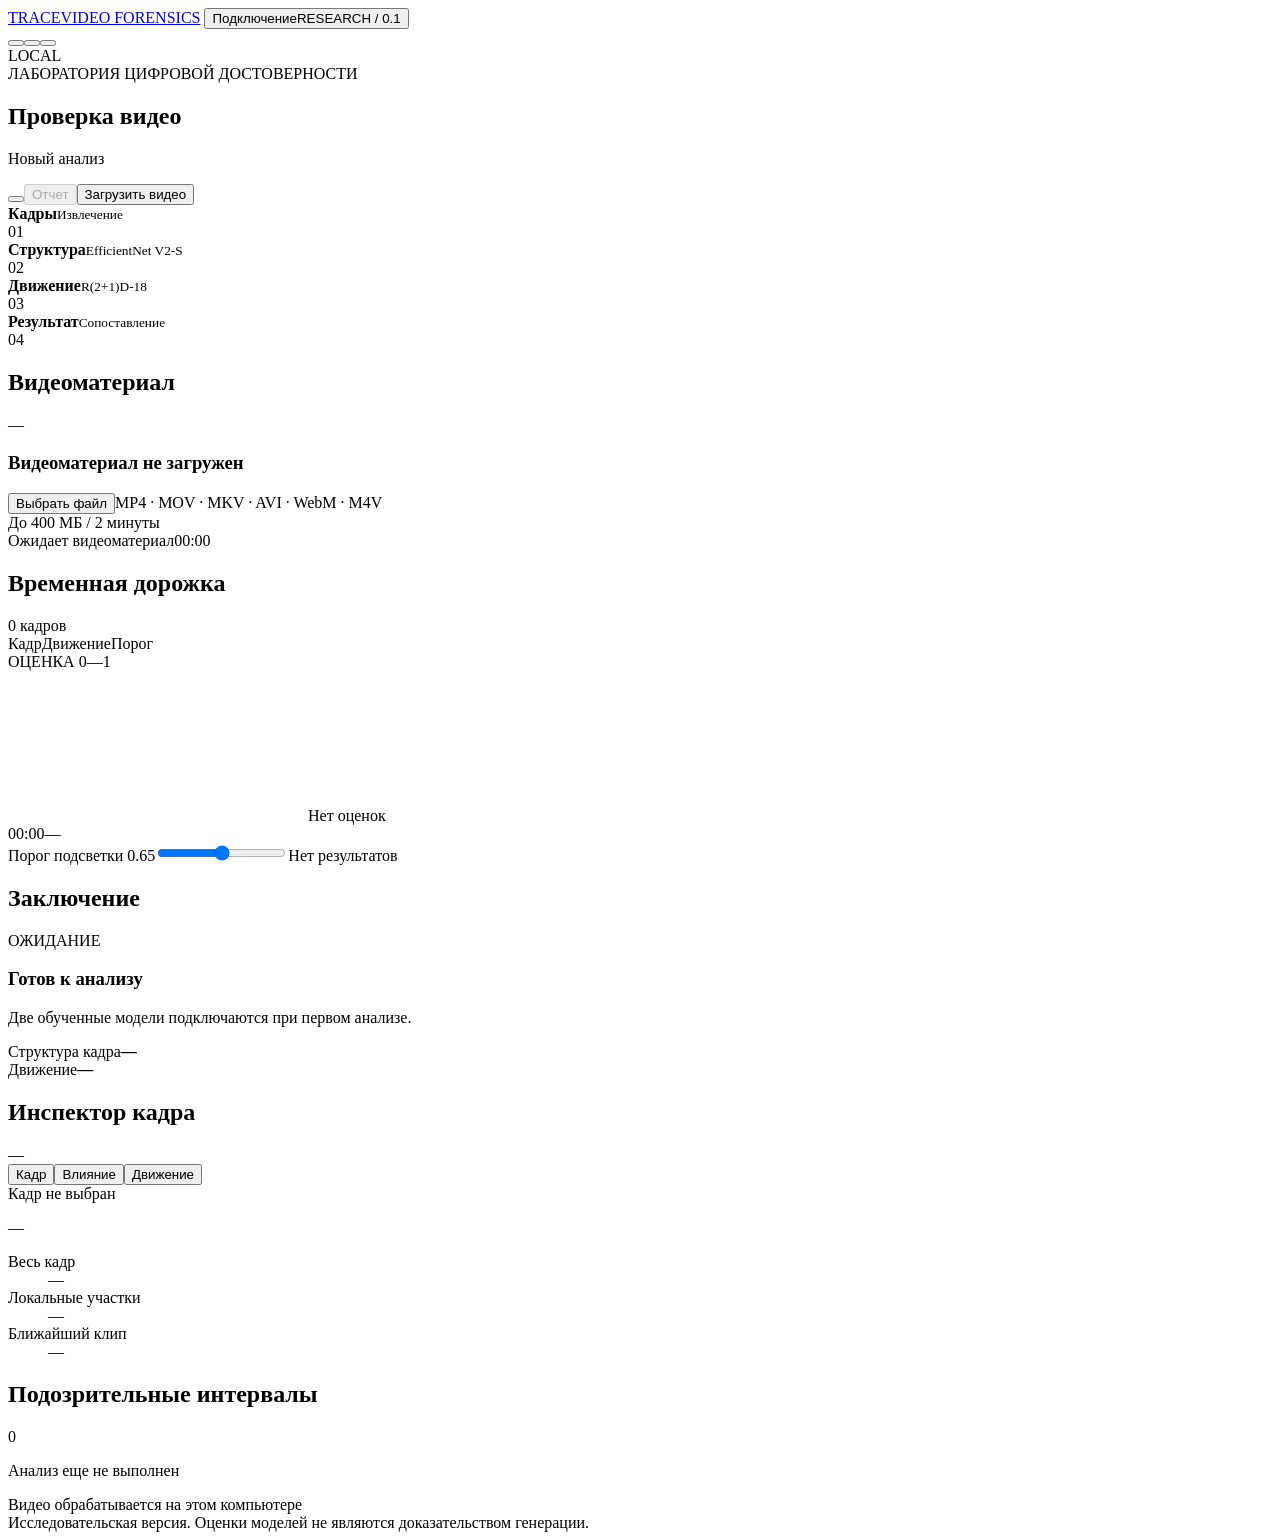
==== demo/web/index.html @ 04a4d26d "Add local TRACE video-forensics demo and current training infrastructure" ====
<!doctype html>
<html lang="ru">
<head>
  <meta charset="utf-8"><meta name="viewport" content="width=device-width,initial-scale=1">
  <meta name="theme-color" content="#171a1c">
  <title>TRACE — Анализ видео</title>
  <link rel="icon" href="data:,"><link rel="stylesheet" href="/assets/style.css">
  <script defer src="/assets/vendor/lucide.min.js"></script><script defer src="/assets/app.js"></script>
</head>
<body>
  <header class="topbar">
    <a class="brand" href="/" aria-label="TRACE, главная"><span class="brand-icon"><i data-lucide="scan-line"></i></span>TRACE<span class="brand-caption">VIDEO FORENSICS</span></a>
    <button id="model-status-button" class="server-state" title="Подключенные модели"><span id="server-dot" class="status-dot"></span><span id="server-status">Подключение</span><span class="version">RESEARCH / 0.1</span></button>
  </header>
  <div class="app-layout">
    <nav class="rail" aria-label="Разделы"><button class="rail-active" title="Анализ видео" aria-label="Анализ видео"><i data-lucide="scan"></i></button><button id="models-button" title="Подключенные модели" aria-label="Подключенные модели"><i data-lucide="network"></i></button><button id="history-button" title="Последний анализ" aria-label="Последний анализ"><i data-lucide="history"></i></button><div class="rail-bottom"><i data-lucide="shield-check"></i><span>LOCAL</span></div></nav>
    <main>
      <section class="page-heading"><div><div class="eyebrow">ЛАБОРАТОРИЯ ЦИФРОВОЙ ДОСТОВЕРНОСТИ</div><h1>Проверка видео</h1><p id="file-name">Новый анализ</p></div><div class="heading-actions"><button id="mobile-history-button" class="icon-button compact-history" title="Последний анализ" aria-label="Последний анализ"><i data-lucide="history"></i></button><button id="report-button" class="button secondary" disabled><i data-lucide="download"></i>Отчет</button><button id="new-button" class="button primary"><i data-lucide="plus"></i>Загрузить видео</button></div></section>
      <input id="file-input" type="file" accept="video/*,.mkv,.avi,.m4v" hidden>
      <div id="notice" class="notice" role="alert" hidden></div>
      <section class="pipeline" aria-label="Этапы анализа">
        <div class="pipeline-step" data-phase="decode"><span class="step-icon"><i data-lucide="film"></i></span><div><strong>Кадры</strong><small>Извлечение</small></div><span class="step-mark">01</span></div>
        <div class="pipeline-step" data-phase="spatial"><span class="step-icon"><i data-lucide="focus"></i></span><div><strong>Структура</strong><small>EfficientNet V2-S</small></div><span class="step-mark">02</span></div>
        <div class="pipeline-step" data-phase="temporal"><span class="step-icon"><i data-lucide="activity"></i></span><div><strong>Движение</strong><small>R(2+1)D-18</small></div><span class="step-mark">03</span></div>
        <div class="pipeline-step" data-phase="explain"><span class="step-icon"><i data-lucide="chart-no-axes-combined"></i></span><div><strong>Результат</strong><small>Сопоставление</small></div><span class="step-mark">04</span></div>
      </section>
      <div class="workspace">
        <section class="viewer-section">
          <div class="section-heading"><h2><i data-lucide="video"></i>Видеоматериал</h2><span id="video-meta" class="mono">—</span></div>
          <div id="dropzone" class="video-stage" tabindex="0" role="button" aria-label="Выбрать видео">
            <video id="player" controls playsinline preload="metadata" hidden></video>
            <div id="empty-state" class="empty-state"><div class="upload-symbol"><i data-lucide="clapperboard"></i><span class="corner c1"></span><span class="corner c2"></span><span class="corner c3"></span><span class="corner c4"></span></div><h3>Видеоматериал не загружен</h3><button id="choose-button" class="button light"><i data-lucide="upload"></i>Выбрать файл</button><span class="file-limits">MP4 · MOV · MKV · AVI · WebM · M4V<br>До 400 МБ / 2 минуты</span></div>
            <div id="scan-overlay" class="scan-overlay" hidden><div class="scanner-line"></div><div class="scan-label"><span class="pulse-square"></span><span id="scan-text">Подготовка видео</span></div></div>
          </div>
          <div class="transport-status"><span id="process-status"><span class="tiny-square"></span>Ожидает видеоматериал</span><span id="elapsed" class="mono">00:00</span><button id="cancel-button" class="icon-button" title="Остановить анализ" aria-label="Остановить анализ" hidden><i data-lucide="square"></i></button></div>
          <div class="progress-track"><div id="progress-fill"></div></div>
          <div class="section-heading timeline-heading"><h2><i data-lucide="layers"></i>Временная дорожка</h2><span id="sample-count" class="mono">0 кадров</span></div>
          <div id="filmstrip" class="filmstrip"><div class="filmstrip-empty"><span></span><span></span><span></span><span></span><span></span><span></span></div></div>
          <div class="chart-heading"><div class="legend"><span><b class="legend-spatial"></b>Кадр</span><span><b class="legend-motion"></b>Движение</span><span class="legend-threshold">Порог</span></div><span class="mono">ОЦЕНКА 0—1</span></div>
          <div class="chart-wrap"><canvas id="score-chart" aria-label="Оценки моделей по времени" role="img"></canvas><span id="chart-empty">Нет оценок</span></div>
          <div class="time-axis"><span>00:00</span><span id="duration">—</span></div>
          <div class="threshold-control"><label for="threshold">Порог подсветки <output id="threshold-value">0.65</output></label><input id="threshold" type="range" min=".35" max=".95" step=".05" value=".65"><span id="flag-count">Нет результатов</span></div>
        </section>
        <aside class="inspector">
          <section class="result-section"><div class="section-heading"><h2>Заключение</h2><span id="result-tag" class="tag">ОЖИДАНИЕ</span></div><div id="result-icon" class="result-icon"><i data-lucide="scan-search"></i></div><h3 id="verdict">Готов к анализу</h3><p id="verdict-detail">Две обученные модели подключаются при первом анализе.</p><div class="model-results"><div class="model-row"><span>Структура кадра</span><strong id="spatial-score">—</strong><div class="meter"><span id="spatial-meter"></span></div></div><div class="model-row"><span>Движение</span><strong id="temporal-score">—</strong><div class="meter motion"><span id="temporal-meter"></span></div></div></div><div id="agreement" class="agreement" hidden></div></section>
          <section class="detail-section"><div class="section-heading"><h2>Инспектор кадра</h2><span id="selected-time" class="mono">—</span></div><div class="segmented" role="group" aria-label="Вид кадра"><button data-view="frame" class="selected">Кадр</button><button data-view="heatmap">Влияние</button><button data-view="flow">Движение</button></div><div class="detail-image"><img id="detail-image" alt="Выбранный кадр" hidden><div id="detail-empty"><i data-lucide="image"></i><span>Кадр не выбран</span></div><span id="detail-badge" hidden></span></div><p id="detail-description" class="detail-description">—</p><dl class="detail-values"><div><dt>Весь кадр</dt><dd id="global-score">—</dd></div><div><dt>Локальные участки</dt><dd id="local-score">—</dd></div><div><dt>Ближайший клип</dt><dd id="clip-score">—</dd></div></dl></section>
          <section class="fragments-section"><div class="section-heading"><h2>Подозрительные интервалы</h2><span id="segment-count" class="count">0</span></div><div id="segments" class="segments"><p class="muted">Анализ еще не выполнен</p></div></section>
        </aside>
      </div>
      <footer><div><i data-lucide="lock-keyhole"></i>Видео обрабатывается на этом компьютере</div><span>Исследовательская версия. Оценки моделей не являются доказательством генерации.</span></footer>
    </main>
  </div>
  <dialog id="models-dialog"><div class="dialog-heading"><h2>Подключенные модели</h2><button class="icon-button close-dialog" aria-label="Закрыть" title="Закрыть"><i data-lucide="x"></i></button></div><div id="model-info"></div><p class="muted">Первая модель оценивает кадры. Вторая получает поля оптического потока, а не RGB-кадры. Оценки не откалиброваны. Третья модель не подключена.</p></dialog>
  <dialog id="report-dialog"><div class="dialog-heading"><h2>Отчет анализа</h2><button class="icon-button close-dialog" aria-label="Закрыть" title="Закрыть"><i data-lucide="x"></i></button></div><p class="muted">Исходные оценки, интервалы, параметры и контрольные суммы весов.</p><a id="json-download" class="button primary"><i data-lucide="file-json"></i>Скачать JSON</a><a id="csv-download" class="button secondary"><i data-lucide="table"></i>Оценки кадров CSV</a><p class="report-caveat">Отчет сохраняет исходный порог 0.65. Изменение порога подсветки на экране не меняет исходные оценки.</p></dialog>
</body></html>
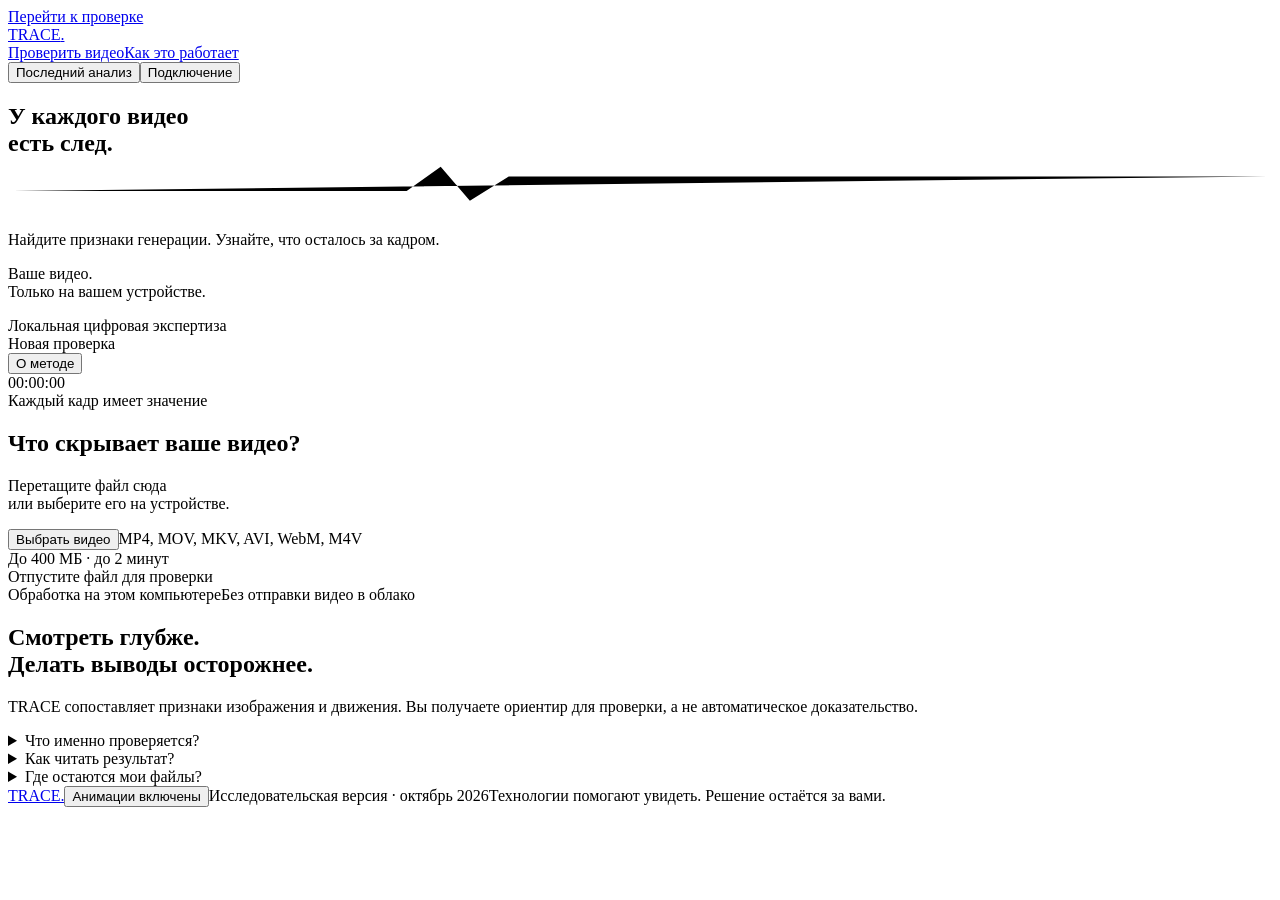
==== commit aa029c14: "Redesign TRACE interface with responsive motion and document UI skills" ====
--- a/demo/web/index.html
+++ b/demo/web/index.html
@@ -1,55 +1,81 @@
 <!doctype html>
 <html lang="ru">
 <head>
-  <meta charset="utf-8"><meta name="viewport" content="width=device-width,initial-scale=1">
-  <meta name="theme-color" content="#171a1c">
-  <title>TRACE — Анализ видео</title>
-  <link rel="icon" href="data:,"><link rel="stylesheet" href="/assets/style.css">
-  <script defer src="/assets/vendor/lucide.min.js"></script><script defer src="/assets/app.js"></script>
+  <meta charset="utf-8">
+  <meta name="viewport" content="width=device-width,initial-scale=1">
+  <meta name="theme-color" content="#101314">
+  <meta name="description" content="TRACE — локальный анализ видео на признаки нейросетевой генерации. Понятный результат, подозрительные фрагменты и подробный отчёт.">
+  <title>TRACE — Проверка видео</title>
+  <link rel="icon" href="/assets/favicon.svg" type="image/svg+xml">
+  <link rel="preload" href="/assets/fonts/manrope.ttf" as="font" type="font/ttf" crossorigin>
+  <link rel="stylesheet" href="/assets/style.css?v=3">
+  <link rel="stylesheet" href="/assets/vendor/lenis.css?v=1.3.27">
+  <link rel="stylesheet" href="/assets/motion.css?v=3">
+  <script defer src="/assets/vendor/lucide.min.js"></script>
+  <script defer src="/assets/vendor/lenis.min.js?v=1.3.27"></script>
+  <script defer src="/assets/motion.js?v=3"></script>
+  <script defer src="/assets/app.js?v=3"></script>
 </head>
-<body>
+<body data-state="empty">
+  <a class="skip-link" href="#workspace">Перейти к проверке</a>
   <header class="topbar">
-    <a class="brand" href="/" aria-label="TRACE, главная"><span class="brand-icon"><i data-lucide="scan-line"></i></span>TRACE<span class="brand-caption">VIDEO FORENSICS</span></a>
-    <button id="model-status-button" class="server-state" title="Подключенные модели"><span id="server-dot" class="status-dot"></span><span id="server-status">Подключение</span><span class="version">RESEARCH / 0.1</span></button>
+    <a class="brand" href="/" aria-label="TRACE — главная"><span class="brand-symbol" aria-hidden="true"><i data-lucide="scan-line"></i></span><span>TRACE<span class="brand-period">.</span></span></a>
+    <nav class="topnav" aria-label="Основная навигация"><a class="nav-link current" href="#workspace">Проверить видео</a><a class="nav-link" href="#method">Как это работает</a></nav>
+    <div class="header-actions"><button id="history-button" class="text-button history-button" title="Открыть последний анализ"><i data-lucide="history"></i><span>Последний анализ</span></button><button id="model-status-button" class="server-state" title="Состояние и модели"><span id="server-dot" class="status-dot"></span><span id="server-status">Подключение</span><i data-lucide="chevron-down"></i></button></div>
   </header>
-  <div class="app-layout">
-    <nav class="rail" aria-label="Разделы"><button class="rail-active" title="Анализ видео" aria-label="Анализ видео"><i data-lucide="scan"></i></button><button id="models-button" title="Подключенные модели" aria-label="Подключенные модели"><i data-lucide="network"></i></button><button id="history-button" title="Последний анализ" aria-label="Последний анализ"><i data-lucide="history"></i></button><div class="rail-bottom"><i data-lucide="shield-check"></i><span>LOCAL</span></div></nav>
-    <main>
-      <section class="page-heading"><div><div class="eyebrow">ЛАБОРАТОРИЯ ЦИФРОВОЙ ДОСТОВЕРНОСТИ</div><h1>Проверка видео</h1><p id="file-name">Новый анализ</p></div><div class="heading-actions"><button id="mobile-history-button" class="icon-button compact-history" title="Последний анализ" aria-label="Последний анализ"><i data-lucide="history"></i></button><button id="report-button" class="button secondary" disabled><i data-lucide="download"></i>Отчет</button><button id="new-button" class="button primary"><i data-lucide="plus"></i>Загрузить видео</button></div></section>
-      <input id="file-input" type="file" accept="video/*,.mkv,.avi,.m4v" hidden>
-      <div id="notice" class="notice" role="alert" hidden></div>
-      <section class="pipeline" aria-label="Этапы анализа">
-        <div class="pipeline-step" data-phase="decode"><span class="step-icon"><i data-lucide="film"></i></span><div><strong>Кадры</strong><small>Извлечение</small></div><span class="step-mark">01</span></div>
-        <div class="pipeline-step" data-phase="spatial"><span class="step-icon"><i data-lucide="focus"></i></span><div><strong>Структура</strong><small>EfficientNet V2-S</small></div><span class="step-mark">02</span></div>
-        <div class="pipeline-step" data-phase="temporal"><span class="step-icon"><i data-lucide="activity"></i></span><div><strong>Движение</strong><small>R(2+1)D-18</small></div><span class="step-mark">03</span></div>
-        <div class="pipeline-step" data-phase="explain"><span class="step-icon"><i data-lucide="chart-no-axes-combined"></i></span><div><strong>Результат</strong><small>Сопоставление</small></div><span class="step-mark">04</span></div>
-      </section>
-      <div class="workspace">
-        <section class="viewer-section">
-          <div class="section-heading"><h2><i data-lucide="video"></i>Видеоматериал</h2><span id="video-meta" class="mono">—</span></div>
-          <div id="dropzone" class="video-stage" tabindex="0" role="button" aria-label="Выбрать видео">
-            <video id="player" controls playsinline preload="metadata" hidden></video>
-            <div id="empty-state" class="empty-state"><div class="upload-symbol"><i data-lucide="clapperboard"></i><span class="corner c1"></span><span class="corner c2"></span><span class="corner c3"></span><span class="corner c4"></span></div><h3>Видеоматериал не загружен</h3><button id="choose-button" class="button light"><i data-lucide="upload"></i>Выбрать файл</button><span class="file-limits">MP4 · MOV · MKV · AVI · WebM · M4V<br>До 400 МБ / 2 минуты</span></div>
-            <div id="scan-overlay" class="scan-overlay" hidden><div class="scanner-line"></div><div class="scan-label"><span class="pulse-square"></span><span id="scan-text">Подготовка видео</span></div></div>
+  <main>
+    <section class="intro" aria-labelledby="hero-title">
+      <div class="intro-copy"><h1 id="hero-title">У каждого видео<br>есть <span class="trace-word">след<span class="title-period">.</span><svg class="word-trace" viewBox="0 0 260 10" aria-hidden="true"><path d="M1 7 H82 L89 2 L95 9 L103 4 H259"/></svg></span></h1><p id="hero-description">Найдите признаки генерации. Узнайте, что осталось за кадром.</p></div>
+      <div class="intro-aside"><span class="local-symbol" aria-hidden="true"><i data-lucide="fingerprint"></i></span><p>Ваше видео.<br>Только на вашем устройстве.</p><span class="aside-caption">Локальная цифровая экспертиза</span></div>
+    </section>
+
+    <input id="file-input" type="file" accept="video/*,.mkv,.avi,.m4v" hidden>
+    <div id="notice" class="notice" role="alert" hidden></div>
+
+    <section id="workspace" class="workspace" aria-label="Проверка видео">
+      <div class="workspace-top"><span class="workspace-label"><span class="tiny-corner" aria-hidden="true"></span><span id="file-name">Новая проверка</span></span><div class="workspace-actions"><button id="models-button" class="text-button"><i data-lucide="layers-2"></i><span>О методе</span></button><button id="new-button" class="text-button" hidden><i data-lucide="plus"></i><span>Другое видео</span></button></div></div>
+
+      <div class="work-area">
+        <div id="dropzone" class="video-stage" role="group" aria-label="Видео для проверки">
+          <video id="player" controls playsinline preload="metadata" hidden></video>
+          <div id="empty-state" class="empty-state">
+            <div class="frame-object" aria-hidden="true"><div class="frame-scene"><div class="frame-ghost back"></div><div class="frame-ghost middle"></div><div class="frame-face"><span class="frame-timecode">00:00:00</span><span class="frame-cross cross-one"></span><span class="frame-cross cross-two"></span><span class="frame-reticle"><i data-lucide="play"></i></span><span class="frame-wave"></span><span class="frame-sweep"></span></div></div><span class="object-caption"><span></span>Каждый кадр имеет значение</span></div>
+            <div class="upload-copy"><h2>Что скрывает ваше видео?</h2><p>Перетащите файл сюда<br>или выберите его на устройстве.</p><button id="choose-button" class="button primary"><i data-lucide="arrow-up-right"></i><span>Выбрать видео</span></button><span class="file-limits">MP4, MOV, MKV, AVI, WebM, M4V<br>До 400 МБ · до 2 минут</span></div>
+            <div class="drop-hint"><i data-lucide="upload"></i><span>Отпустите файл для проверки</span></div>
           </div>
-          <div class="transport-status"><span id="process-status"><span class="tiny-square"></span>Ожидает видеоматериал</span><span id="elapsed" class="mono">00:00</span><button id="cancel-button" class="icon-button" title="Остановить анализ" aria-label="Остановить анализ" hidden><i data-lucide="square"></i></button></div>
-          <div class="progress-track"><div id="progress-fill"></div></div>
-          <div class="section-heading timeline-heading"><h2><i data-lucide="layers"></i>Временная дорожка</h2><span id="sample-count" class="mono">0 кадров</span></div>
-          <div id="filmstrip" class="filmstrip"><div class="filmstrip-empty"><span></span><span></span><span></span><span></span><span></span><span></span></div></div>
-          <div class="chart-heading"><div class="legend"><span><b class="legend-spatial"></b>Кадр</span><span><b class="legend-motion"></b>Движение</span><span class="legend-threshold">Порог</span></div><span class="mono">ОЦЕНКА 0—1</span></div>
-          <div class="chart-wrap"><canvas id="score-chart" aria-label="Оценки моделей по времени" role="img"></canvas><span id="chart-empty">Нет оценок</span></div>
-          <div class="time-axis"><span>00:00</span><span id="duration">—</span></div>
-          <div class="threshold-control"><label for="threshold">Порог подсветки <output id="threshold-value">0.65</output></label><input id="threshold" type="range" min=".35" max=".95" step=".05" value=".65"><span id="flag-count">Нет результатов</span></div>
-        </section>
-        <aside class="inspector">
-          <section class="result-section"><div class="section-heading"><h2>Заключение</h2><span id="result-tag" class="tag">ОЖИДАНИЕ</span></div><div id="result-icon" class="result-icon"><i data-lucide="scan-search"></i></div><h3 id="verdict">Готов к анализу</h3><p id="verdict-detail">Две обученные модели подключаются при первом анализе.</p><div class="model-results"><div class="model-row"><span>Структура кадра</span><strong id="spatial-score">—</strong><div class="meter"><span id="spatial-meter"></span></div></div><div class="model-row"><span>Движение</span><strong id="temporal-score">—</strong><div class="meter motion"><span id="temporal-meter"></span></div></div></div><div id="agreement" class="agreement" hidden></div></section>
-          <section class="detail-section"><div class="section-heading"><h2>Инспектор кадра</h2><span id="selected-time" class="mono">—</span></div><div class="segmented" role="group" aria-label="Вид кадра"><button data-view="frame" class="selected">Кадр</button><button data-view="heatmap">Влияние</button><button data-view="flow">Движение</button></div><div class="detail-image"><img id="detail-image" alt="Выбранный кадр" hidden><div id="detail-empty"><i data-lucide="image"></i><span>Кадр не выбран</span></div><span id="detail-badge" hidden></span></div><p id="detail-description" class="detail-description">—</p><dl class="detail-values"><div><dt>Весь кадр</dt><dd id="global-score">—</dd></div><div><dt>Локальные участки</dt><dd id="local-score">—</dd></div><div><dt>Ближайший клип</dt><dd id="clip-score">—</dd></div></dl></section>
-          <section class="fragments-section"><div class="section-heading"><h2>Подозрительные интервалы</h2><span id="segment-count" class="count">0</span></div><div id="segments" class="segments"><p class="muted">Анализ еще не выполнен</p></div></section>
+          <div id="scan-overlay" class="scan-overlay" hidden aria-hidden="true"><span class="scan-corner top-left"></span><span class="scan-corner top-right"></span><span class="scan-corner bottom-left"></span><span class="scan-corner bottom-right"></span><div class="scan-beam"></div><div class="scan-label"><span class="status-dot"></span><span id="scan-text">Подготовка</span></div></div>
+        </div>
+
+        <aside id="result-panel" class="result-panel" hidden aria-label="Результат проверки">
+          <div class="result-kicker"><span id="result-tag" class="tag">В РАБОТЕ</span><span id="elapsed" class="elapsed">00:00</span></div>
+          <div id="result-icon" class="result-emblem" aria-hidden="true"><svg viewBox="0 0 64 64"><path class="emblem-bracket" d="M18 8 H8 V18 M46 8 H56 V18 M8 46 V56 H18 M56 46 V56 H46"/><path class="emblem-scan" d="M17 32 H47"/><path class="emblem-check" d="M19 33 L28 42 L46 23"/><path class="emblem-warning" d="M32 19 V36 M32 43 V45"/></svg></div>
+          <h2 id="verdict">Исследуем видео</h2><p id="verdict-detail">Результат появится после завершения проверки.</p>
+          <div id="agreement" class="agreement" hidden></div>
+          <div id="result-facts" class="result-facts" hidden><div><span>Подозрительные интервалы</span><strong id="main-segment-count">—</strong></div><div><span>Кадры / клипы движения</span><strong id="main-sample-count">—</strong></div></div>
+          <div class="result-actions"><button id="report-button" class="button primary" disabled><i data-lucide="download"></i><span>Скачать отчёт</span></button><button id="explore-button" class="text-button explore-button" disabled><span>Изучить анализ</span><i data-lucide="arrow-down"></i></button></div>
         </aside>
       </div>
-      <footer><div><i data-lucide="lock-keyhole"></i>Видео обрабатывается на этом компьютере</div><span>Исследовательская версия. Оценки моделей не являются доказательством генерации.</span></footer>
-    </main>
-  </div>
-  <dialog id="models-dialog"><div class="dialog-heading"><h2>Подключенные модели</h2><button class="icon-button close-dialog" aria-label="Закрыть" title="Закрыть"><i data-lucide="x"></i></button></div><div id="model-info"></div><p class="muted">Первая модель оценивает кадры. Вторая получает поля оптического потока, а не RGB-кадры. Оценки не откалиброваны. Третья модель не подключена.</p></dialog>
-  <dialog id="report-dialog"><div class="dialog-heading"><h2>Отчет анализа</h2><button class="icon-button close-dialog" aria-label="Закрыть" title="Закрыть"><i data-lucide="x"></i></button></div><p class="muted">Исходные оценки, интервалы, параметры и контрольные суммы весов.</p><a id="json-download" class="button primary"><i data-lucide="file-json"></i>Скачать JSON</a><a id="csv-download" class="button secondary"><i data-lucide="table"></i>Оценки кадров CSV</a><p class="report-caveat">Отчет сохраняет исходный порог 0.65. Изменение порога подсветки на экране не меняет исходные оценки.</p></dialog>
-</body></html>
+
+      <div id="process-panel" class="process-panel" hidden><div class="process-header"><span class="process-message"><span class="activity-mark" aria-hidden="true"></span><span id="process-status" role="status">Подготовка</span></span><div class="process-controls"><span id="progress-number">0%</span><button id="cancel-button" class="text-button cancel-button" hidden><i data-lucide="square"></i><span>Остановить</span></button></div></div><div class="progress-track" role="progressbar" aria-label="Ход проверки" aria-valuemin="0" aria-valuemax="100" aria-valuenow="0"><div id="progress-fill"></div></div><ol class="pipeline" aria-label="Этапы анализа"><li data-phase="decode"><span></span>Кадры</li><li data-phase="spatial"><span></span>Изображение</li><li data-phase="temporal"><span></span>Движение</li><li data-phase="explain"><span></span>Заключение</li></ol></div>
+      <div class="workspace-bottom"><span><i data-lucide="hard-drive"></i>Обработка на этом компьютере</span><span id="workspace-note">Без отправки видео в облако</span></div>
+    </section>
+
+    <details id="analysis-details" class="analysis-details" hidden>
+      <summary><div><h2>Разберёмся в деталях</h2><p>Оценки моделей, кадры и подозрительные моменты.</p></div><span class="disclosure-icon" aria-hidden="true"><i data-lucide="plus"></i></span></summary>
+      <div class="details-content">
+        <section class="signals-section" aria-labelledby="signals-title"><div class="section-heading"><h3 id="signals-title">Два взгляда на одно видео</h3><span>Шкала подозрительности 0–1</span></div><div class="signals-grid"><div class="signal"><div class="signal-heading"><span><i data-lucide="focus"></i>Изображение</span><strong id="spatial-score">—</strong></div><div class="meter"><span id="spatial-meter"></span></div><p>Общий вид кадра и локальные участки.</p></div><div class="signal"><div class="signal-heading"><span><i data-lucide="activity"></i>Движение</span><strong id="temporal-score">—</strong></div><div class="meter motion"><span id="temporal-meter"></span></div><p>Согласованность межкадровых смещений.</p></div></div><p class="microcopy">Чем выше оценка, тем сильнее сигнал модели. Эти числа не являются вероятностью фейка.</p></section>
+
+        <section class="evidence-section" aria-labelledby="evidence-title"><div class="section-heading"><h3 id="evidence-title">Следы во времени</h3><span id="sample-count">0 кадров</span></div><p class="section-description">Выберите кадр, чтобы рассмотреть его ближе.</p><div id="filmstrip" class="filmstrip"></div><div class="chart-heading"><div class="legend"><span><b class="legend-spatial"></b>Изображение</span><span><b class="legend-motion"></b>Движение</span><span class="legend-threshold">Порог</span></div><span id="video-meta">—</span></div><div class="chart-wrap"><canvas id="score-chart" aria-label="Оценки моделей по времени" role="img"></canvas><span id="chart-empty">Оценки появятся после обработки</span></div><div class="time-axis"><span>00:00</span><span id="duration">—</span></div><details class="threshold-details"><summary><span><i data-lucide="sliders-horizontal"></i>Настроить порог подсветки</span><i data-lucide="chevron-down"></i></summary><div class="threshold-control"><label for="threshold">Порог <output id="threshold-value">0.65</output></label><input id="threshold" type="range" min=".35" max=".95" step=".05" value=".65"><span id="flag-count">Нет результатов</span></div><p class="microcopy">Меняется только подсветка на экране. Итог и скачанный отчёт сохраняют исходный порог 0,65.</p></details></section>
+
+        <div class="inspection-layout"><section class="inspector" aria-labelledby="inspector-title"><div class="section-heading"><h3 id="inspector-title">Кадр крупным планом</h3><span id="selected-time">—</span></div><div class="segmented" role="group" aria-label="Вид кадра"><button data-view="frame" class="selected" aria-pressed="true">Оригинал</button><button data-view="heatmap" aria-pressed="false">Карта влияния</button><button data-view="flow" aria-pressed="false">Движение</button></div><div class="detail-image"><img id="detail-image" alt="Выбранный кадр" hidden><div id="detail-empty"><i data-lucide="scan-search"></i><span>Выберите кадр на дорожке</span></div><span id="detail-badge" hidden></span></div><p id="detail-description" class="detail-description">—</p><dl class="detail-values"><div><dt>Общий вид</dt><dd id="global-score">—</dd></div><div><dt>Локальные участки</dt><dd id="local-score">—</dd></div><div><dt>Ближайший клип</dt><dd id="clip-score">—</dd></div></dl></section><section class="fragments-section" aria-labelledby="fragments-title"><div class="section-heading"><h3 id="fragments-title">На что обратить внимание</h3><span id="segment-count" class="count">0</span></div><div id="segments" class="segments"><p class="muted">После проверки здесь появятся подозрительные интервалы.</p></div><p class="microcopy fragment-note">Подсветка помогает выбрать момент для просмотра. Она не подтверждает редактирование видео.</p></section></div>
+      </div>
+    </details>
+
+    <section id="method" class="method-section" aria-labelledby="method-title"><div class="method-intro"><h2 id="method-title">Смотреть глубже.<br>Делать выводы осторожнее.</h2><p>TRACE сопоставляет признаки изображения и движения. Вы получаете ориентир для проверки, а не автоматическое доказательство.</p></div><div class="method-explanations"><details><summary><span>Что именно проверяется?</span><i data-lucide="plus"></i></summary><p>Первая модель изучает общий вид и пять локальных участков выбранных кадров. Вторая получает оптический поток — направление и скорость межкадровых смещений. Видео проверяется отдельными кадрами и перекрывающимися клипами.</p></details><details><summary><span>Как читать результат?</span><i data-lucide="plus"></i></summary><p>Высокая оценка означает подозрительные признаки по мнению модели. Карта влияния показывает чувствительные для её решения области. Точные границы правки программа пока не определяет. Короткие вставки и локальные изменения могут остаться незамеченными.</p></details><details><summary><span>Где остаются мои файлы?</span><i data-lucide="plus"></i></summary><p>Анализ выполняется на вашем компьютере. Видео, изображения и отчёты сохраняются локально в папке demo_runtime и не удаляются автоматически. Для анализа видео не отправляется в облако.</p></details></div></section>
+    <footer><a class="footer-brand" href="#workspace">TRACE.</a><button id="motion-toggle" class="motion-toggle" aria-pressed="true"><i data-lucide="waves"></i><span>Анимации включены</span></button><span>Исследовательская версия · октябрь 2026</span><span>Технологии помогают увидеть. Решение остаётся за вами.</span></footer>
+  </main>
+
+  <dialog id="models-dialog" class="dialog"><div class="dialog-heading"><h2>Что стоит за проверкой</h2><button class="icon-button close-dialog" aria-label="Закрыть"><i data-lucide="x"></i></button></div><p class="dialog-intro">Две обученные модели смотрят на разные признаки одного видео.</p><div id="model-info"></div><p class="microcopy">Движение оценивается окнами 2,25 с. При исходном FPS ниже 4 или слишком коротком видео доступна только оценка изображения. Третья модель пока не подключена.</p></dialog>
+  <dialog id="report-dialog" class="dialog"><div class="dialog-heading"><h2>Ваш отчёт готов</h2><button class="icon-button close-dialog" aria-label="Закрыть"><i data-lucide="x"></i></button></div><p class="dialog-intro">Сохраните результат, чтобы вернуться к нему позже.</p><a id="json-download" class="download-option"><div><strong>Полный отчёт</strong><span>Заключение, интервалы и параметры моделей</span></div><span class="filetype">JSON<i data-lucide="arrow-down-to-line"></i></span></a><a id="csv-download" class="download-option"><div><strong>Оценки кадров</strong><span>Таблица для дальнейшего разбора</span></div><span class="filetype">CSV<i data-lucide="arrow-down-to-line"></i></span></a><p class="microcopy">Отчёт сохраняет исходный порог 0,65. Оценки и карты не являются доказательством генерации.</p></dialog>
+</body>
+</html>
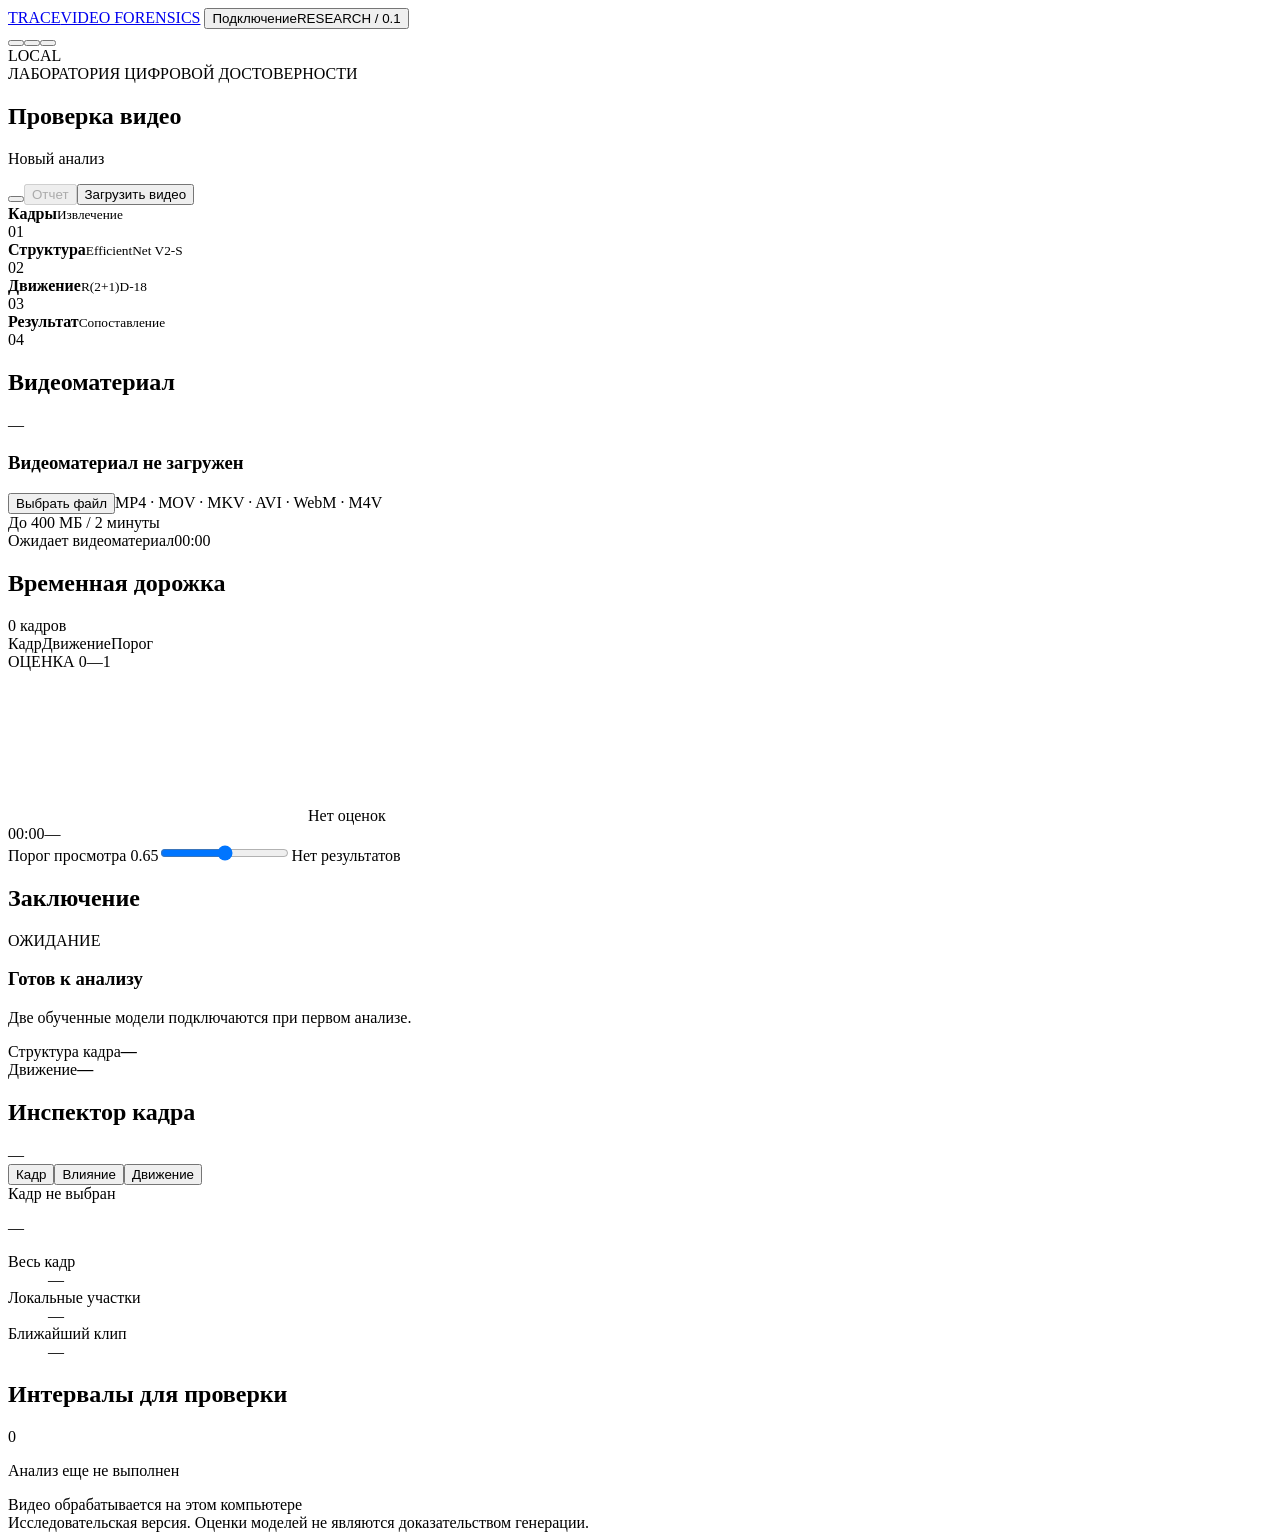
==== commit d4fd10b6: "Preserve local TRACE training and assessment work" ====
--- a/demo/web/index.html
+++ b/demo/web/index.html
@@ -1,81 +1,55 @@
 <!doctype html>
 <html lang="ru">
 <head>
-  <meta charset="utf-8">
-  <meta name="viewport" content="width=device-width,initial-scale=1">
-  <meta name="theme-color" content="#101314">
-  <meta name="description" content="TRACE — локальный анализ видео на признаки нейросетевой генерации. Понятный результат, подозрительные фрагменты и подробный отчёт.">
-  <title>TRACE — Проверка видео</title>
-  <link rel="icon" href="/assets/favicon.svg" type="image/svg+xml">
-  <link rel="preload" href="/assets/fonts/manrope.ttf" as="font" type="font/ttf" crossorigin>
-  <link rel="stylesheet" href="/assets/style.css?v=3">
-  <link rel="stylesheet" href="/assets/vendor/lenis.css?v=1.3.27">
-  <link rel="stylesheet" href="/assets/motion.css?v=3">
-  <script defer src="/assets/vendor/lucide.min.js"></script>
-  <script defer src="/assets/vendor/lenis.min.js?v=1.3.27"></script>
-  <script defer src="/assets/motion.js?v=3"></script>
-  <script defer src="/assets/app.js?v=3"></script>
+  <meta charset="utf-8"><meta name="viewport" content="width=device-width,initial-scale=1">
+  <meta name="theme-color" content="#171a1c">
+  <title>TRACE — Анализ видео</title>
+  <link rel="icon" href="data:,"><link rel="stylesheet" href="/assets/style.css">
+  <script defer src="/assets/vendor/lucide.min.js"></script><script defer src="/assets/app.js"></script>
 </head>
-<body data-state="empty">
-  <a class="skip-link" href="#workspace">Перейти к проверке</a>
+<body>
   <header class="topbar">
-    <a class="brand" href="/" aria-label="TRACE — главная"><span class="brand-symbol" aria-hidden="true"><i data-lucide="scan-line"></i></span><span>TRACE<span class="brand-period">.</span></span></a>
-    <nav class="topnav" aria-label="Основная навигация"><a class="nav-link current" href="#workspace">Проверить видео</a><a class="nav-link" href="#method">Как это работает</a></nav>
-    <div class="header-actions"><button id="history-button" class="text-button history-button" title="Открыть последний анализ"><i data-lucide="history"></i><span>Последний анализ</span></button><button id="model-status-button" class="server-state" title="Состояние и модели"><span id="server-dot" class="status-dot"></span><span id="server-status">Подключение</span><i data-lucide="chevron-down"></i></button></div>
+    <a class="brand" href="/" aria-label="TRACE, главная"><span class="brand-icon"><i data-lucide="scan-line"></i></span>TRACE<span class="brand-caption">VIDEO FORENSICS</span></a>
+    <button id="model-status-button" class="server-state" title="Подключенные модели"><span id="server-dot" class="status-dot"></span><span id="server-status">Подключение</span><span class="version">RESEARCH / 0.1</span></button>
   </header>
-  <main>
-    <section class="intro" aria-labelledby="hero-title">
-      <div class="intro-copy"><h1 id="hero-title">У каждого видео<br>есть <span class="trace-word">след<span class="title-period">.</span><svg class="word-trace" viewBox="0 0 260 10" aria-hidden="true"><path d="M1 7 H82 L89 2 L95 9 L103 4 H259"/></svg></span></h1><p id="hero-description">Найдите признаки генерации. Узнайте, что осталось за кадром.</p></div>
-      <div class="intro-aside"><span class="local-symbol" aria-hidden="true"><i data-lucide="fingerprint"></i></span><p>Ваше видео.<br>Только на вашем устройстве.</p><span class="aside-caption">Локальная цифровая экспертиза</span></div>
-    </section>
-
-    <input id="file-input" type="file" accept="video/*,.mkv,.avi,.m4v" hidden>
-    <div id="notice" class="notice" role="alert" hidden></div>
-
-    <section id="workspace" class="workspace" aria-label="Проверка видео">
-      <div class="workspace-top"><span class="workspace-label"><span class="tiny-corner" aria-hidden="true"></span><span id="file-name">Новая проверка</span></span><div class="workspace-actions"><button id="models-button" class="text-button"><i data-lucide="layers-2"></i><span>О методе</span></button><button id="new-button" class="text-button" hidden><i data-lucide="plus"></i><span>Другое видео</span></button></div></div>
-
-      <div class="work-area">
-        <div id="dropzone" class="video-stage" role="group" aria-label="Видео для проверки">
-          <video id="player" controls playsinline preload="metadata" hidden></video>
-          <div id="empty-state" class="empty-state">
-            <div class="frame-object" aria-hidden="true"><div class="frame-scene"><div class="frame-ghost back"></div><div class="frame-ghost middle"></div><div class="frame-face"><span class="frame-timecode">00:00:00</span><span class="frame-cross cross-one"></span><span class="frame-cross cross-two"></span><span class="frame-reticle"><i data-lucide="play"></i></span><span class="frame-wave"></span><span class="frame-sweep"></span></div></div><span class="object-caption"><span></span>Каждый кадр имеет значение</span></div>
-            <div class="upload-copy"><h2>Что скрывает ваше видео?</h2><p>Перетащите файл сюда<br>или выберите его на устройстве.</p><button id="choose-button" class="button primary"><i data-lucide="arrow-up-right"></i><span>Выбрать видео</span></button><span class="file-limits">MP4, MOV, MKV, AVI, WebM, M4V<br>До 400 МБ · до 2 минут</span></div>
-            <div class="drop-hint"><i data-lucide="upload"></i><span>Отпустите файл для проверки</span></div>
+  <div class="app-layout">
+    <nav class="rail" aria-label="Разделы"><button class="rail-active" title="Анализ видео" aria-label="Анализ видео"><i data-lucide="scan"></i></button><button id="models-button" title="Подключенные модели" aria-label="Подключенные модели"><i data-lucide="network"></i></button><button id="history-button" title="Последний анализ" aria-label="Последний анализ"><i data-lucide="history"></i></button><div class="rail-bottom"><i data-lucide="shield-check"></i><span>LOCAL</span></div></nav>
+    <main>
+      <section class="page-heading"><div><div class="eyebrow">ЛАБОРАТОРИЯ ЦИФРОВОЙ ДОСТОВЕРНОСТИ</div><h1>Проверка видео</h1><p id="file-name">Новый анализ</p></div><div class="heading-actions"><button id="mobile-history-button" class="icon-button compact-history" title="Последний анализ" aria-label="Последний анализ"><i data-lucide="history"></i></button><button id="report-button" class="button secondary" disabled><i data-lucide="download"></i>Отчет</button><button id="new-button" class="button primary"><i data-lucide="plus"></i>Загрузить видео</button></div></section>
+      <input id="file-input" type="file" accept="video/*,.mkv,.avi,.m4v" hidden>
+      <div id="notice" class="notice" role="alert" hidden></div>
+      <section class="pipeline" aria-label="Этапы анализа">
+        <div class="pipeline-step" data-phase="decode"><span class="step-icon"><i data-lucide="film"></i></span><div><strong>Кадры</strong><small>Извлечение</small></div><span class="step-mark">01</span></div>
+        <div class="pipeline-step" data-phase="spatial"><span class="step-icon"><i data-lucide="focus"></i></span><div><strong>Структура</strong><small>EfficientNet V2-S</small></div><span class="step-mark">02</span></div>
+        <div class="pipeline-step" data-phase="temporal"><span class="step-icon"><i data-lucide="activity"></i></span><div><strong>Движение</strong><small>R(2+1)D-18</small></div><span class="step-mark">03</span></div>
+        <div class="pipeline-step" data-phase="explain"><span class="step-icon"><i data-lucide="chart-no-axes-combined"></i></span><div><strong>Результат</strong><small>Сопоставление</small></div><span class="step-mark">04</span></div>
+      </section>
+      <div class="workspace">
+        <section class="viewer-section">
+          <div class="section-heading"><h2><i data-lucide="video"></i>Видеоматериал</h2><span id="video-meta" class="mono">—</span></div>
+          <div id="dropzone" class="video-stage" tabindex="0" role="button" aria-label="Выбрать видео">
+            <video id="player" controls playsinline preload="metadata" hidden></video>
+            <div id="empty-state" class="empty-state"><div class="upload-symbol"><i data-lucide="clapperboard"></i><span class="corner c1"></span><span class="corner c2"></span><span class="corner c3"></span><span class="corner c4"></span></div><h3>Видеоматериал не загружен</h3><button id="choose-button" class="button light"><i data-lucide="upload"></i>Выбрать файл</button><span class="file-limits">MP4 · MOV · MKV · AVI · WebM · M4V<br>До 400 МБ / 2 минуты</span></div>
+            <div id="scan-overlay" class="scan-overlay" hidden><div class="scanner-line"></div><div class="scan-label"><span class="pulse-square"></span><span id="scan-text">Подготовка видео</span></div></div>
           </div>
-          <div id="scan-overlay" class="scan-overlay" hidden aria-hidden="true"><span class="scan-corner top-left"></span><span class="scan-corner top-right"></span><span class="scan-corner bottom-left"></span><span class="scan-corner bottom-right"></span><div class="scan-beam"></div><div class="scan-label"><span class="status-dot"></span><span id="scan-text">Подготовка</span></div></div>
-        </div>
-
-        <aside id="result-panel" class="result-panel" hidden aria-label="Результат проверки">
-          <div class="result-kicker"><span id="result-tag" class="tag">В РАБОТЕ</span><span id="elapsed" class="elapsed">00:00</span></div>
-          <div id="result-icon" class="result-emblem" aria-hidden="true"><svg viewBox="0 0 64 64"><path class="emblem-bracket" d="M18 8 H8 V18 M46 8 H56 V18 M8 46 V56 H18 M56 46 V56 H46"/><path class="emblem-scan" d="M17 32 H47"/><path class="emblem-check" d="M19 33 L28 42 L46 23"/><path class="emblem-warning" d="M32 19 V36 M32 43 V45"/></svg></div>
-          <h2 id="verdict">Исследуем видео</h2><p id="verdict-detail">Результат появится после завершения проверки.</p>
-          <div id="agreement" class="agreement" hidden></div>
-          <div id="result-facts" class="result-facts" hidden><div><span>Подозрительные интервалы</span><strong id="main-segment-count">—</strong></div><div><span>Кадры / клипы движения</span><strong id="main-sample-count">—</strong></div></div>
-          <div class="result-actions"><button id="report-button" class="button primary" disabled><i data-lucide="download"></i><span>Скачать отчёт</span></button><button id="explore-button" class="text-button explore-button" disabled><span>Изучить анализ</span><i data-lucide="arrow-down"></i></button></div>
+          <div class="transport-status"><span id="process-status"><span class="tiny-square"></span>Ожидает видеоматериал</span><span id="elapsed" class="mono">00:00</span><button id="cancel-button" class="icon-button" title="Остановить анализ" aria-label="Остановить анализ" hidden><i data-lucide="square"></i></button></div>
+          <div class="progress-track"><div id="progress-fill"></div></div>
+          <div class="section-heading timeline-heading"><h2><i data-lucide="layers"></i>Временная дорожка</h2><span id="sample-count" class="mono">0 кадров</span></div>
+          <div id="filmstrip" class="filmstrip"><div class="filmstrip-empty"><span></span><span></span><span></span><span></span><span></span><span></span></div></div>
+          <div class="chart-heading"><div class="legend"><span><b class="legend-spatial"></b>Кадр</span><span><b class="legend-motion"></b>Движение</span><span class="legend-threshold">Порог</span></div><span class="mono">ОЦЕНКА 0—1</span></div>
+          <div class="chart-wrap"><canvas id="score-chart" aria-label="Оценки моделей по времени" role="img"></canvas><span id="chart-empty">Нет оценок</span></div>
+          <div class="time-axis"><span>00:00</span><span id="duration">—</span></div>
+          <div class="threshold-control"><label for="threshold">Порог просмотра <output id="threshold-value">0.65</output></label><input id="threshold" type="range" min=".35" max=".95" step=".05" value=".65"><span id="flag-count">Нет результатов</span></div>
+        </section>
+        <aside class="inspector">
+          <section class="result-section"><div class="section-heading"><h2>Заключение</h2><span id="result-tag" class="tag">ОЖИДАНИЕ</span></div><div id="result-icon" class="result-icon"><i data-lucide="scan-search"></i></div><h3 id="verdict">Готов к анализу</h3><p id="verdict-detail">Две обученные модели подключаются при первом анализе.</p><div class="model-results"><div class="model-row" id="combined-row" hidden><span title="Обзорная оценка от 0 до 1, не вероятность">Средний балл подозрения</span><strong id="combined-score">—</strong></div><div class="model-row"><span>Структура кадра</span><strong id="spatial-score">—</strong><div class="meter"><span id="spatial-meter"></span></div></div><div class="model-row"><span>Движение</span><strong id="temporal-score">—</strong><div class="meter motion"><span id="temporal-meter"></span></div></div></div><p id="result-coverage" hidden></p><div id="agreement" class="agreement" hidden></div></section>
+          <section class="detail-section"><div class="section-heading"><h2>Инспектор кадра</h2><span id="selected-time" class="mono">—</span></div><div class="segmented" role="group" aria-label="Вид кадра"><button data-view="frame" class="selected">Кадр</button><button data-view="heatmap">Влияние</button><button data-view="flow">Движение</button></div><div class="detail-image"><img id="detail-image" alt="Выбранный кадр" hidden><div id="detail-empty"><i data-lucide="image"></i><span>Кадр не выбран</span></div><span id="detail-badge" hidden></span></div><p id="detail-description" class="detail-description">—</p><dl class="detail-values"><div><dt>Весь кадр</dt><dd id="global-score">—</dd></div><div><dt>Локальные участки</dt><dd id="local-score">—</dd></div><div><dt>Ближайший клип</dt><dd id="clip-score">—</dd></div></dl></section>
+          <section class="fragments-section"><div class="section-heading"><h2>Интервалы для проверки</h2><span id="segment-count" class="count">0</span></div><div id="segments" class="segments"><p class="muted">Анализ еще не выполнен</p></div></section>
         </aside>
       </div>
-
-      <div id="process-panel" class="process-panel" hidden><div class="process-header"><span class="process-message"><span class="activity-mark" aria-hidden="true"></span><span id="process-status" role="status">Подготовка</span></span><div class="process-controls"><span id="progress-number">0%</span><button id="cancel-button" class="text-button cancel-button" hidden><i data-lucide="square"></i><span>Остановить</span></button></div></div><div class="progress-track" role="progressbar" aria-label="Ход проверки" aria-valuemin="0" aria-valuemax="100" aria-valuenow="0"><div id="progress-fill"></div></div><ol class="pipeline" aria-label="Этапы анализа"><li data-phase="decode"><span></span>Кадры</li><li data-phase="spatial"><span></span>Изображение</li><li data-phase="temporal"><span></span>Движение</li><li data-phase="explain"><span></span>Заключение</li></ol></div>
-      <div class="workspace-bottom"><span><i data-lucide="hard-drive"></i>Обработка на этом компьютере</span><span id="workspace-note">Без отправки видео в облако</span></div>
-    </section>
-
-    <details id="analysis-details" class="analysis-details" hidden>
-      <summary><div><h2>Разберёмся в деталях</h2><p>Оценки моделей, кадры и подозрительные моменты.</p></div><span class="disclosure-icon" aria-hidden="true"><i data-lucide="plus"></i></span></summary>
-      <div class="details-content">
-        <section class="signals-section" aria-labelledby="signals-title"><div class="section-heading"><h3 id="signals-title">Два взгляда на одно видео</h3><span>Шкала подозрительности 0–1</span></div><div class="signals-grid"><div class="signal"><div class="signal-heading"><span><i data-lucide="focus"></i>Изображение</span><strong id="spatial-score">—</strong></div><div class="meter"><span id="spatial-meter"></span></div><p>Общий вид кадра и локальные участки.</p></div><div class="signal"><div class="signal-heading"><span><i data-lucide="activity"></i>Движение</span><strong id="temporal-score">—</strong></div><div class="meter motion"><span id="temporal-meter"></span></div><p>Согласованность межкадровых смещений.</p></div></div><p class="microcopy">Чем выше оценка, тем сильнее сигнал модели. Эти числа не являются вероятностью фейка.</p></section>
-
-        <section class="evidence-section" aria-labelledby="evidence-title"><div class="section-heading"><h3 id="evidence-title">Следы во времени</h3><span id="sample-count">0 кадров</span></div><p class="section-description">Выберите кадр, чтобы рассмотреть его ближе.</p><div id="filmstrip" class="filmstrip"></div><div class="chart-heading"><div class="legend"><span><b class="legend-spatial"></b>Изображение</span><span><b class="legend-motion"></b>Движение</span><span class="legend-threshold">Порог</span></div><span id="video-meta">—</span></div><div class="chart-wrap"><canvas id="score-chart" aria-label="Оценки моделей по времени" role="img"></canvas><span id="chart-empty">Оценки появятся после обработки</span></div><div class="time-axis"><span>00:00</span><span id="duration">—</span></div><details class="threshold-details"><summary><span><i data-lucide="sliders-horizontal"></i>Настроить порог подсветки</span><i data-lucide="chevron-down"></i></summary><div class="threshold-control"><label for="threshold">Порог <output id="threshold-value">0.65</output></label><input id="threshold" type="range" min=".35" max=".95" step=".05" value=".65"><span id="flag-count">Нет результатов</span></div><p class="microcopy">Меняется только подсветка на экране. Итог и скачанный отчёт сохраняют исходный порог 0,65.</p></details></section>
-
-        <div class="inspection-layout"><section class="inspector" aria-labelledby="inspector-title"><div class="section-heading"><h3 id="inspector-title">Кадр крупным планом</h3><span id="selected-time">—</span></div><div class="segmented" role="group" aria-label="Вид кадра"><button data-view="frame" class="selected" aria-pressed="true">Оригинал</button><button data-view="heatmap" aria-pressed="false">Карта влияния</button><button data-view="flow" aria-pressed="false">Движение</button></div><div class="detail-image"><img id="detail-image" alt="Выбранный кадр" hidden><div id="detail-empty"><i data-lucide="scan-search"></i><span>Выберите кадр на дорожке</span></div><span id="detail-badge" hidden></span></div><p id="detail-description" class="detail-description">—</p><dl class="detail-values"><div><dt>Общий вид</dt><dd id="global-score">—</dd></div><div><dt>Локальные участки</dt><dd id="local-score">—</dd></div><div><dt>Ближайший клип</dt><dd id="clip-score">—</dd></div></dl></section><section class="fragments-section" aria-labelledby="fragments-title"><div class="section-heading"><h3 id="fragments-title">На что обратить внимание</h3><span id="segment-count" class="count">0</span></div><div id="segments" class="segments"><p class="muted">После проверки здесь появятся подозрительные интервалы.</p></div><p class="microcopy fragment-note">Подсветка помогает выбрать момент для просмотра. Она не подтверждает редактирование видео.</p></section></div>
-      </div>
-    </details>
-
-    <section id="method" class="method-section" aria-labelledby="method-title"><div class="method-intro"><h2 id="method-title">Смотреть глубже.<br>Делать выводы осторожнее.</h2><p>TRACE сопоставляет признаки изображения и движения. Вы получаете ориентир для проверки, а не автоматическое доказательство.</p></div><div class="method-explanations"><details><summary><span>Что именно проверяется?</span><i data-lucide="plus"></i></summary><p>Первая модель изучает общий вид и пять локальных участков выбранных кадров. Вторая получает оптический поток — направление и скорость межкадровых смещений. Видео проверяется отдельными кадрами и перекрывающимися клипами.</p></details><details><summary><span>Как читать результат?</span><i data-lucide="plus"></i></summary><p>Высокая оценка означает подозрительные признаки по мнению модели. Карта влияния показывает чувствительные для её решения области. Точные границы правки программа пока не определяет. Короткие вставки и локальные изменения могут остаться незамеченными.</p></details><details><summary><span>Где остаются мои файлы?</span><i data-lucide="plus"></i></summary><p>Анализ выполняется на вашем компьютере. Видео, изображения и отчёты сохраняются локально в папке demo_runtime и не удаляются автоматически. Для анализа видео не отправляется в облако.</p></details></div></section>
-    <footer><a class="footer-brand" href="#workspace">TRACE.</a><button id="motion-toggle" class="motion-toggle" aria-pressed="true"><i data-lucide="waves"></i><span>Анимации включены</span></button><span>Исследовательская версия · октябрь 2026</span><span>Технологии помогают увидеть. Решение остаётся за вами.</span></footer>
-  </main>
-
-  <dialog id="models-dialog" class="dialog"><div class="dialog-heading"><h2>Что стоит за проверкой</h2><button class="icon-button close-dialog" aria-label="Закрыть"><i data-lucide="x"></i></button></div><p class="dialog-intro">Две обученные модели смотрят на разные признаки одного видео.</p><div id="model-info"></div><p class="microcopy">Движение оценивается окнами 2,25 с. При исходном FPS ниже 4 или слишком коротком видео доступна только оценка изображения. Третья модель пока не подключена.</p></dialog>
-  <dialog id="report-dialog" class="dialog"><div class="dialog-heading"><h2>Ваш отчёт готов</h2><button class="icon-button close-dialog" aria-label="Закрыть"><i data-lucide="x"></i></button></div><p class="dialog-intro">Сохраните результат, чтобы вернуться к нему позже.</p><a id="json-download" class="download-option"><div><strong>Полный отчёт</strong><span>Заключение, интервалы и параметры моделей</span></div><span class="filetype">JSON<i data-lucide="arrow-down-to-line"></i></span></a><a id="csv-download" class="download-option"><div><strong>Оценки кадров</strong><span>Таблица для дальнейшего разбора</span></div><span class="filetype">CSV<i data-lucide="arrow-down-to-line"></i></span></a><p class="microcopy">Отчёт сохраняет исходный порог 0,65. Оценки и карты не являются доказательством генерации.</p></dialog>
-</body>
-</html>
+      <footer><div><i data-lucide="lock-keyhole"></i>Видео обрабатывается на этом компьютере</div><span>Исследовательская версия. Оценки моделей не являются доказательством генерации.</span></footer>
+    </main>
+  </div>
+  <dialog id="models-dialog"><div class="dialog-heading"><h2>Подключенные модели</h2><button class="icon-button close-dialog" aria-label="Закрыть" title="Закрыть"><i data-lucide="x"></i></button></div><div id="model-info"></div><p class="muted">Первая модель оценивает кадры. Вторая получает поля оптического потока, а не RGB-кадры. Оценки не откалиброваны. Третья модель не подключена.</p></dialog>
+  <dialog id="report-dialog"><div class="dialog-heading"><h2>Отчет анализа</h2><button class="icon-button close-dialog" aria-label="Закрыть" title="Закрыть"><i data-lucide="x"></i></button></div><p class="muted">Исходные оценки, интервалы, причины решения и контрольные суммы весов.</p><a id="json-download" class="button primary"><i data-lucide="file-json"></i>Скачать JSON</a><a id="csv-download" class="button secondary"><i data-lucide="table"></i>Оценки кадров CSV</a><p class="report-caveat">Порог просмотра не меняет сохранённое заключение.</p></dialog>
+</body></html>
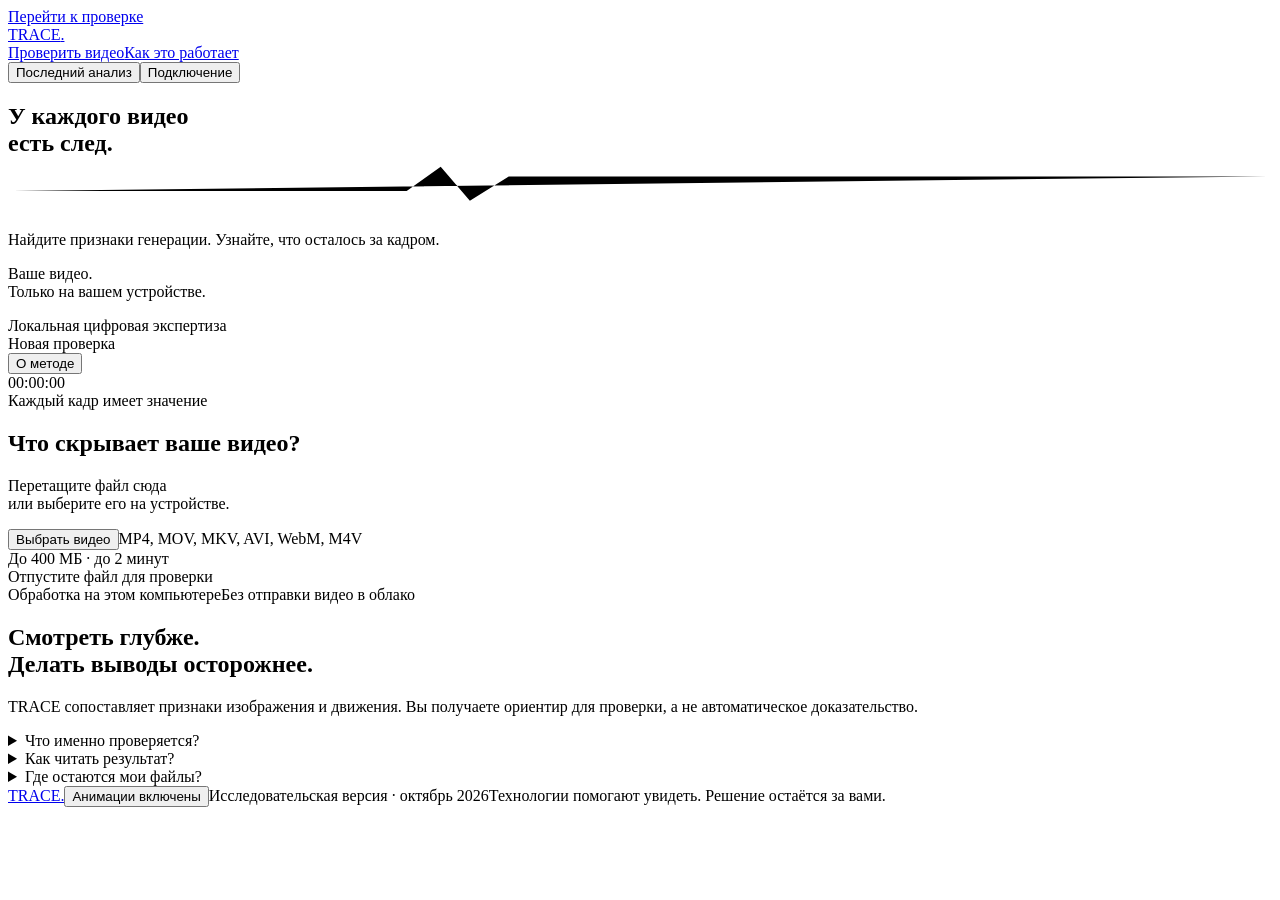
==== commit 63fca6d7: "Integrate spectral ensemble and illustrated TRACE reports" ====
--- a/demo/web/index.html
+++ b/demo/web/index.html
@@ -1,55 +1,84 @@
 <!doctype html>
 <html lang="ru">
 <head>
-  <meta charset="utf-8"><meta name="viewport" content="width=device-width,initial-scale=1">
-  <meta name="theme-color" content="#171a1c">
-  <title>TRACE — Анализ видео</title>
-  <link rel="icon" href="data:,"><link rel="stylesheet" href="/assets/style.css">
-  <script defer src="/assets/vendor/lucide.min.js"></script><script defer src="/assets/app.js"></script>
+  <meta charset="utf-8">
+  <meta name="viewport" content="width=device-width,initial-scale=1">
+  <meta name="theme-color" content="#101314">
+  <meta name="description" content="TRACE — локальный анализ видео на признаки нейросетевой генерации. Понятный результат, подозрительные фрагменты и подробный отчёт.">
+  <title>TRACE — Проверка видео</title>
+  <link rel="icon" href="/assets/favicon.svg" type="image/svg+xml">
+  <link rel="preload" href="/assets/fonts/manrope.ttf" as="font" type="font/ttf" crossorigin>
+  <link rel="stylesheet" href="/assets/style.css?v=4">
+  <link rel="stylesheet" href="/assets/vendor/lenis.css?v=1.3.27">
+  <link rel="stylesheet" href="/assets/motion.css?v=3">
+  <script defer src="/assets/vendor/lucide.min.js"></script>
+  <script defer src="/assets/vendor/lenis.min.js?v=1.3.27"></script>
+  <script defer src="/assets/motion.js?v=3"></script>
+  <script defer src="/assets/app.js?v=4"></script>
 </head>
-<body>
+<body data-state="empty">
+  <a class="skip-link" href="#workspace">Перейти к проверке</a>
   <header class="topbar">
-    <a class="brand" href="/" aria-label="TRACE, главная"><span class="brand-icon"><i data-lucide="scan-line"></i></span>TRACE<span class="brand-caption">VIDEO FORENSICS</span></a>
-    <button id="model-status-button" class="server-state" title="Подключенные модели"><span id="server-dot" class="status-dot"></span><span id="server-status">Подключение</span><span class="version">RESEARCH / 0.1</span></button>
+    <a class="brand" href="/" aria-label="TRACE — главная"><span class="brand-symbol" aria-hidden="true"><i data-lucide="scan-line"></i></span><span>TRACE<span class="brand-period">.</span></span></a>
+    <nav class="topnav" aria-label="Основная навигация"><a class="nav-link current" href="#workspace">Проверить видео</a><a class="nav-link" href="#method">Как это работает</a></nav>
+    <div class="header-actions"><button id="history-button" class="text-button history-button" title="Открыть последний анализ"><i data-lucide="history"></i><span>Последний анализ</span></button><button id="model-status-button" class="server-state" title="Состояние и модели"><span id="server-dot" class="status-dot"></span><span id="server-status">Подключение</span><i data-lucide="chevron-down"></i></button></div>
   </header>
-  <div class="app-layout">
-    <nav class="rail" aria-label="Разделы"><button class="rail-active" title="Анализ видео" aria-label="Анализ видео"><i data-lucide="scan"></i></button><button id="models-button" title="Подключенные модели" aria-label="Подключенные модели"><i data-lucide="network"></i></button><button id="history-button" title="Последний анализ" aria-label="Последний анализ"><i data-lucide="history"></i></button><div class="rail-bottom"><i data-lucide="shield-check"></i><span>LOCAL</span></div></nav>
-    <main>
-      <section class="page-heading"><div><div class="eyebrow">ЛАБОРАТОРИЯ ЦИФРОВОЙ ДОСТОВЕРНОСТИ</div><h1>Проверка видео</h1><p id="file-name">Новый анализ</p></div><div class="heading-actions"><button id="mobile-history-button" class="icon-button compact-history" title="Последний анализ" aria-label="Последний анализ"><i data-lucide="history"></i></button><button id="report-button" class="button secondary" disabled><i data-lucide="download"></i>Отчет</button><button id="new-button" class="button primary"><i data-lucide="plus"></i>Загрузить видео</button></div></section>
-      <input id="file-input" type="file" accept="video/*,.mkv,.avi,.m4v" hidden>
-      <div id="notice" class="notice" role="alert" hidden></div>
-      <section class="pipeline" aria-label="Этапы анализа">
-        <div class="pipeline-step" data-phase="decode"><span class="step-icon"><i data-lucide="film"></i></span><div><strong>Кадры</strong><small>Извлечение</small></div><span class="step-mark">01</span></div>
-        <div class="pipeline-step" data-phase="spatial"><span class="step-icon"><i data-lucide="focus"></i></span><div><strong>Структура</strong><small>EfficientNet V2-S</small></div><span class="step-mark">02</span></div>
-        <div class="pipeline-step" data-phase="temporal"><span class="step-icon"><i data-lucide="activity"></i></span><div><strong>Движение</strong><small>R(2+1)D-18</small></div><span class="step-mark">03</span></div>
-        <div class="pipeline-step" data-phase="explain"><span class="step-icon"><i data-lucide="chart-no-axes-combined"></i></span><div><strong>Результат</strong><small>Сопоставление</small></div><span class="step-mark">04</span></div>
-      </section>
-      <div class="workspace">
-        <section class="viewer-section">
-          <div class="section-heading"><h2><i data-lucide="video"></i>Видеоматериал</h2><span id="video-meta" class="mono">—</span></div>
-          <div id="dropzone" class="video-stage" tabindex="0" role="button" aria-label="Выбрать видео">
-            <video id="player" controls playsinline preload="metadata" hidden></video>
-            <div id="empty-state" class="empty-state"><div class="upload-symbol"><i data-lucide="clapperboard"></i><span class="corner c1"></span><span class="corner c2"></span><span class="corner c3"></span><span class="corner c4"></span></div><h3>Видеоматериал не загружен</h3><button id="choose-button" class="button light"><i data-lucide="upload"></i>Выбрать файл</button><span class="file-limits">MP4 · MOV · MKV · AVI · WebM · M4V<br>До 400 МБ / 2 минуты</span></div>
-            <div id="scan-overlay" class="scan-overlay" hidden><div class="scanner-line"></div><div class="scan-label"><span class="pulse-square"></span><span id="scan-text">Подготовка видео</span></div></div>
+  <main>
+    <section class="intro" aria-labelledby="hero-title">
+      <div class="intro-copy"><h1 id="hero-title">У каждого видео<br>есть <span class="trace-word">след<span class="title-period">.</span><svg class="word-trace" viewBox="0 0 260 10" aria-hidden="true"><path d="M1 7 H82 L89 2 L95 9 L103 4 H259"/></svg></span></h1><p id="hero-description">Найдите признаки генерации. Узнайте, что осталось за кадром.</p></div>
+      <div class="intro-aside"><span class="local-symbol" aria-hidden="true"><i data-lucide="fingerprint"></i></span><p>Ваше видео.<br>Только на вашем устройстве.</p><span class="aside-caption">Локальная цифровая экспертиза</span></div>
+    </section>
+
+    <input id="file-input" type="file" accept="video/*,.mkv,.avi,.m4v" hidden>
+    <div id="notice" class="notice" role="alert" hidden></div>
+
+    <section id="workspace" class="workspace" aria-label="Проверка видео">
+      <div class="workspace-top"><span class="workspace-label"><span class="tiny-corner" aria-hidden="true"></span><span id="file-name">Новая проверка</span></span><div class="workspace-actions"><button id="models-button" class="text-button"><i data-lucide="layers-2"></i><span>О методе</span></button><button id="new-button" class="text-button" hidden><i data-lucide="plus"></i><span>Другое видео</span></button></div></div>
+
+      <div class="work-area">
+        <div id="dropzone" class="video-stage" role="group" aria-label="Видео для проверки">
+          <video id="player" controls playsinline preload="metadata" hidden></video>
+          <div id="empty-state" class="empty-state">
+            <div class="frame-object" aria-hidden="true"><div class="frame-scene"><div class="frame-ghost back"></div><div class="frame-ghost middle"></div><div class="frame-face"><span class="frame-timecode">00:00:00</span><span class="frame-cross cross-one"></span><span class="frame-cross cross-two"></span><span class="frame-reticle"><i data-lucide="play"></i></span><span class="frame-wave"></span><span class="frame-sweep"></span></div></div><span class="object-caption"><span></span>Каждый кадр имеет значение</span></div>
+            <div class="upload-copy"><h2>Что скрывает ваше видео?</h2><p>Перетащите файл сюда<br>или выберите его на устройстве.</p><button id="choose-button" class="button primary"><i data-lucide="arrow-up-right"></i><span>Выбрать видео</span></button><span class="file-limits">MP4, MOV, MKV, AVI, WebM, M4V<br>До 400 МБ · до 2 минут</span></div>
+            <div class="drop-hint"><i data-lucide="upload"></i><span>Отпустите файл для проверки</span></div>
           </div>
-          <div class="transport-status"><span id="process-status"><span class="tiny-square"></span>Ожидает видеоматериал</span><span id="elapsed" class="mono">00:00</span><button id="cancel-button" class="icon-button" title="Остановить анализ" aria-label="Остановить анализ" hidden><i data-lucide="square"></i></button></div>
-          <div class="progress-track"><div id="progress-fill"></div></div>
-          <div class="section-heading timeline-heading"><h2><i data-lucide="layers"></i>Временная дорожка</h2><span id="sample-count" class="mono">0 кадров</span></div>
-          <div id="filmstrip" class="filmstrip"><div class="filmstrip-empty"><span></span><span></span><span></span><span></span><span></span><span></span></div></div>
-          <div class="chart-heading"><div class="legend"><span><b class="legend-spatial"></b>Кадр</span><span><b class="legend-motion"></b>Движение</span><span class="legend-threshold">Порог</span></div><span class="mono">ОЦЕНКА 0—1</span></div>
-          <div class="chart-wrap"><canvas id="score-chart" aria-label="Оценки моделей по времени" role="img"></canvas><span id="chart-empty">Нет оценок</span></div>
-          <div class="time-axis"><span>00:00</span><span id="duration">—</span></div>
-          <div class="threshold-control"><label for="threshold">Порог просмотра <output id="threshold-value">0.65</output></label><input id="threshold" type="range" min=".35" max=".95" step=".05" value=".65"><span id="flag-count">Нет результатов</span></div>
-        </section>
-        <aside class="inspector">
-          <section class="result-section"><div class="section-heading"><h2>Заключение</h2><span id="result-tag" class="tag">ОЖИДАНИЕ</span></div><div id="result-icon" class="result-icon"><i data-lucide="scan-search"></i></div><h3 id="verdict">Готов к анализу</h3><p id="verdict-detail">Две обученные модели подключаются при первом анализе.</p><div class="model-results"><div class="model-row" id="combined-row" hidden><span title="Обзорная оценка от 0 до 1, не вероятность">Средний балл подозрения</span><strong id="combined-score">—</strong></div><div class="model-row"><span>Структура кадра</span><strong id="spatial-score">—</strong><div class="meter"><span id="spatial-meter"></span></div></div><div class="model-row"><span>Движение</span><strong id="temporal-score">—</strong><div class="meter motion"><span id="temporal-meter"></span></div></div></div><p id="result-coverage" hidden></p><div id="agreement" class="agreement" hidden></div></section>
-          <section class="detail-section"><div class="section-heading"><h2>Инспектор кадра</h2><span id="selected-time" class="mono">—</span></div><div class="segmented" role="group" aria-label="Вид кадра"><button data-view="frame" class="selected">Кадр</button><button data-view="heatmap">Влияние</button><button data-view="flow">Движение</button></div><div class="detail-image"><img id="detail-image" alt="Выбранный кадр" hidden><div id="detail-empty"><i data-lucide="image"></i><span>Кадр не выбран</span></div><span id="detail-badge" hidden></span></div><p id="detail-description" class="detail-description">—</p><dl class="detail-values"><div><dt>Весь кадр</dt><dd id="global-score">—</dd></div><div><dt>Локальные участки</dt><dd id="local-score">—</dd></div><div><dt>Ближайший клип</dt><dd id="clip-score">—</dd></div></dl></section>
-          <section class="fragments-section"><div class="section-heading"><h2>Интервалы для проверки</h2><span id="segment-count" class="count">0</span></div><div id="segments" class="segments"><p class="muted">Анализ еще не выполнен</p></div></section>
+          <div id="scan-overlay" class="scan-overlay" hidden aria-hidden="true"><span class="scan-corner top-left"></span><span class="scan-corner top-right"></span><span class="scan-corner bottom-left"></span><span class="scan-corner bottom-right"></span><div class="scan-beam"></div><div class="scan-label"><span class="status-dot"></span><span id="scan-text">Подготовка</span></div></div>
+        </div>
+
+        <aside id="result-panel" class="result-panel" hidden aria-label="Результат проверки">
+          <div class="result-kicker"><span id="result-tag" class="tag">В РАБОТЕ</span><span id="elapsed" class="elapsed">00:00</span></div>
+          <div id="result-icon" class="result-emblem" aria-hidden="true"><svg viewBox="0 0 64 64"><path class="emblem-bracket" d="M18 8 H8 V18 M46 8 H56 V18 M8 46 V56 H18 M56 46 V56 H46"/><path class="emblem-scan" d="M17 32 H47"/><path class="emblem-check" d="M19 33 L28 42 L46 23"/><path class="emblem-warning" d="M32 19 V36 M32 43 V45"/></svg></div>
+          <h2 id="verdict">Исследуем видео</h2><p id="verdict-detail">Результат появится после завершения проверки.</p>
+          <div class="result-actions"><button id="explore-button" class="button primary" disabled><i data-lucide="scan-search"></i><span>Подробный отчёт</span></button><button id="report-button" class="text-button" disabled><i data-lucide="download"></i><span>Скачать</span></button></div>
         </aside>
       </div>
-      <footer><div><i data-lucide="lock-keyhole"></i>Видео обрабатывается на этом компьютере</div><span>Исследовательская версия. Оценки моделей не являются доказательством генерации.</span></footer>
-    </main>
-  </div>
-  <dialog id="models-dialog"><div class="dialog-heading"><h2>Подключенные модели</h2><button class="icon-button close-dialog" aria-label="Закрыть" title="Закрыть"><i data-lucide="x"></i></button></div><div id="model-info"></div><p class="muted">Первая модель оценивает кадры. Вторая получает поля оптического потока, а не RGB-кадры. Оценки не откалиброваны. Третья модель не подключена.</p></dialog>
-  <dialog id="report-dialog"><div class="dialog-heading"><h2>Отчет анализа</h2><button class="icon-button close-dialog" aria-label="Закрыть" title="Закрыть"><i data-lucide="x"></i></button></div><p class="muted">Исходные оценки, интервалы, причины решения и контрольные суммы весов.</p><a id="json-download" class="button primary"><i data-lucide="file-json"></i>Скачать JSON</a><a id="csv-download" class="button secondary"><i data-lucide="table"></i>Оценки кадров CSV</a><p class="report-caveat">Порог просмотра не меняет сохранённое заключение.</p></dialog>
-</body></html>
+
+      <div id="process-panel" class="process-panel" hidden><div class="process-header"><span class="process-message"><span class="activity-mark" aria-hidden="true"></span><span id="process-status" role="status">Подготовка</span></span><div class="process-controls"><span id="progress-number">0%</span><button id="cancel-button" class="text-button cancel-button" hidden><i data-lucide="square"></i><span>Остановить</span></button></div></div><div class="progress-track" role="progressbar" aria-label="Ход проверки" aria-valuemin="0" aria-valuemax="100" aria-valuenow="0"><div id="progress-fill"></div></div><ol class="pipeline" aria-label="Этапы анализа"><li data-phase="decode"><span></span>Кадры</li><li data-phase="spatial"><span></span>Изображение</li><li data-phase="temporal"><span></span>Движение</li><li data-phase="spectral"><span></span>Спектр</li><li data-phase="explain"><span></span>Заключение</li></ol></div>
+      <div class="workspace-bottom"><span><i data-lucide="hard-drive"></i>Обработка на этом компьютере</span><span id="workspace-note">Без отправки видео в облако</span></div>
+    </section>
+
+    <details id="analysis-details" class="analysis-details" hidden>
+      <summary><div><h2>Подробный отчёт</h2><p id="report-summary">Сигналы моделей и интервалы для проверки.</p></div><span class="disclosure-icon" aria-hidden="true"><i data-lucide="plus"></i></span></summary>
+      <div class="details-content">
+        <section class="inspector report-inspector" aria-labelledby="inspector-title">
+          <div class="section-heading"><h3 id="inspector-title">Что видит модель</h3><span id="selected-time">—</span></div>
+          <div class="report-controls"><div class="segmented" role="group" aria-label="Модель анализа"><button data-view="spatial" class="selected" aria-pressed="true">Изображение</button><button data-view="temporal" aria-pressed="false">Движение</button><button data-view="spectral" aria-pressed="false">Спектр</button></div><label for="sample-picker">Отсчёт <select id="sample-picker"></select></label></div>
+          <div class="report-visuals"><figure><div class="detail-image"><img id="detail-image" alt="" hidden><div id="detail-empty">Нет данных</div></div><figcaption id="detail-caption">Кадр</figcaption></figure><figure><div class="detail-image report-secondary"><img id="evidence-image" alt="" hidden><svg id="spectrum-chart" viewBox="0 0 400 200" role="img" aria-label="Энергия по частотам, дБ" hidden></svg><div id="evidence-empty">Нет данных</div></div><figcaption id="evidence-caption">Признаки</figcaption></figure></div>
+          <p id="detail-description" class="detail-description">—</p><dl id="detail-stats" class="detail-values report-stats"></dl>
+        </section>
+
+        <section class="evidence-section" aria-labelledby="evidence-title"><div class="section-heading"><h3 id="evidence-title">Следы во времени</h3><span id="sample-count">0 кадров</span></div><div id="filmstrip" class="filmstrip"></div><div class="chart-heading"><div class="legend"><span><b class="legend-spatial"></b>Изображение</span><span><b class="legend-motion"></b>Движение</span><span class="legend-threshold" id="threshold-label">Порог</span></div><span id="video-meta">—</span></div><div class="chart-wrap"><canvas id="score-chart" aria-label="Оценки моделей по времени" role="img"></canvas><span id="chart-empty">Оценки появятся после обработки</span></div><div class="time-axis"><span>00:00</span><span id="duration">—</span></div></section>
+
+        <section class="fragments-section" aria-labelledby="fragments-title"><div class="section-heading"><h3 id="fragments-title">Интервалы для проверки</h3><span id="segment-count" class="count">0</span></div><div id="segments" class="segments"></div></section>
+      </div>
+    </details>
+
+    <section id="method" class="method-section" aria-labelledby="method-title"><div class="method-intro"><h2 id="method-title">Смотреть глубже.<br>Делать выводы осторожнее.</h2><p>TRACE сопоставляет признаки изображения и движения. Вы получаете ориентир для проверки, а не автоматическое доказательство.</p></div><div class="method-explanations"><details><summary><span>Что именно проверяется?</span><i data-lucide="plus"></i></summary><p>Первая модель изучает общий вид и пять локальных участков выбранных кадров. Вторая получает оптический поток — направление и скорость межкадровых смещений. Видео проверяется отдельными кадрами и перекрывающимися клипами.</p></details><details><summary><span>Как читать результат?</span><i data-lucide="plus"></i></summary><p>Высокая оценка означает подозрительные признаки по мнению модели. Карта влияния показывает чувствительные для её решения области. Точные границы правки программа пока не определяет. Короткие вставки и локальные изменения могут остаться незамеченными.</p></details><details><summary><span>Где остаются мои файлы?</span><i data-lucide="plus"></i></summary><p>Анализ выполняется на вашем компьютере. Видео, изображения и отчёты сохраняются локально в папке demo_runtime и не удаляются автоматически. Для анализа видео не отправляется в облако.</p></details></div></section>
+    <footer><a class="footer-brand" href="#workspace">TRACE.</a><button id="motion-toggle" class="motion-toggle" aria-pressed="true"><i data-lucide="waves"></i><span>Анимации включены</span></button><span>Исследовательская версия · октябрь 2026</span><span>Технологии помогают увидеть. Решение остаётся за вами.</span></footer>
+  </main>
+
+  <dialog id="models-dialog" class="dialog"><div class="dialog-heading"><h2>Что стоит за проверкой</h2><button class="icon-button close-dialog" aria-label="Закрыть"><i data-lucide="x"></i></button></div><div id="model-info"></div><p class="microcopy">Изображение и движение определяют основания для тревоги. Спектр уточняет общий балл.</p></dialog>
+  <dialog id="report-dialog" class="dialog"><div class="dialog-heading"><h2>Скачать отчёт</h2><button class="icon-button close-dialog" aria-label="Закрыть"><i data-lucide="x"></i></button></div><a id="html-download" class="download-option"><div><strong>Отчёт с иллюстрациями</strong><span>Текст, графики и кадры. Открывается без подключения к TRACE.</span></div><span class="filetype">HTML<i data-lucide="arrow-down-to-line"></i></span></a><a id="json-download" class="download-option"><div><strong>Все данные</strong><span>Заключение, интервалы и параметры моделей</span></div><span class="filetype">JSON<i data-lucide="arrow-down-to-line"></i></span></a><a id="csv-download" class="download-option"><div><strong>Оценки кадров</strong><span>Таблица для дальнейшего разбора</span></div><span class="filetype">CSV<i data-lucide="arrow-down-to-line"></i></span></a></dialog>
+</body>
+</html>
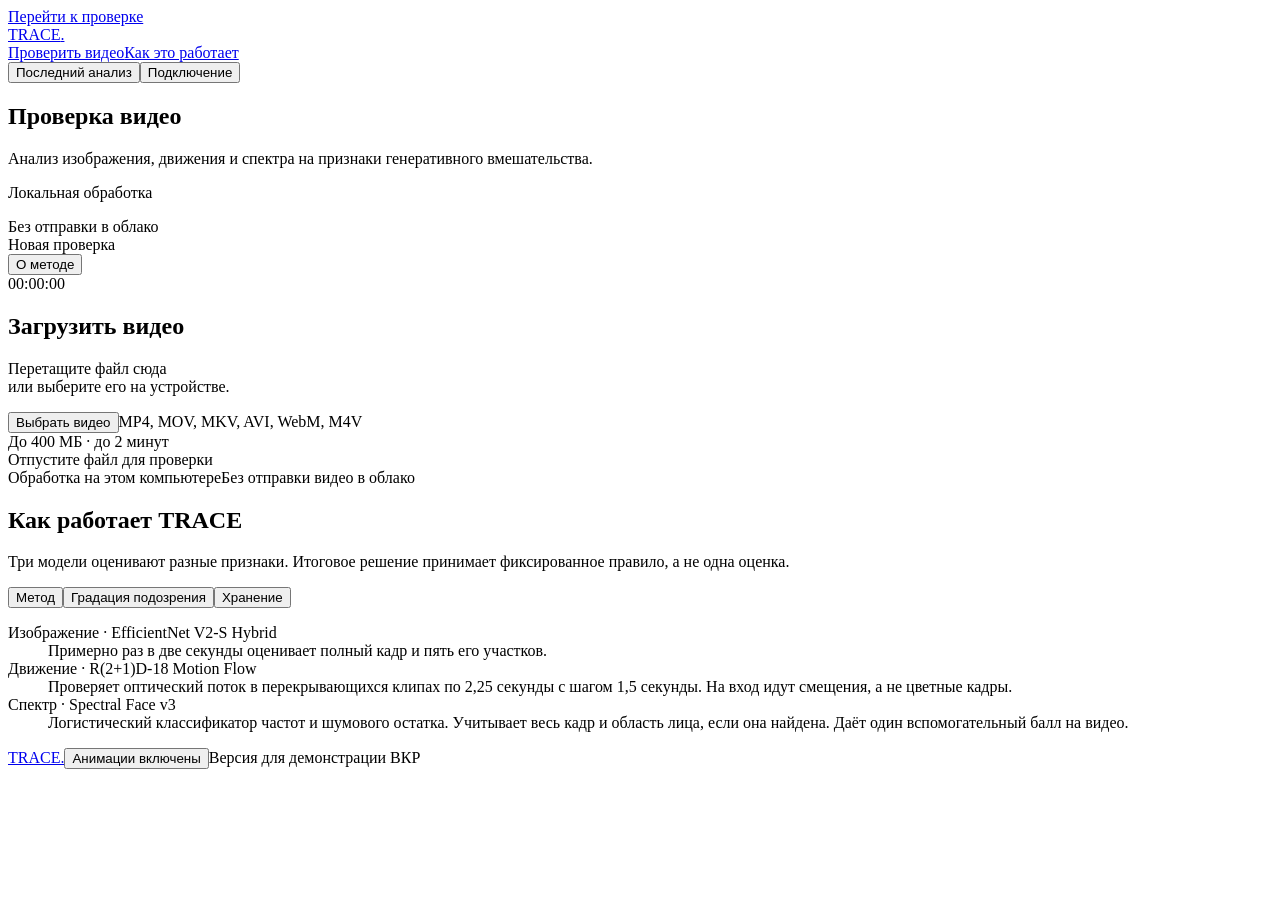
==== commit 22534918: "Finalize TRACE demo and thesis evaluation" ====
--- a/demo/web/index.html
+++ b/demo/web/index.html
@@ -8,13 +8,13 @@
   <title>TRACE — Проверка видео</title>
   <link rel="icon" href="/assets/favicon.svg" type="image/svg+xml">
   <link rel="preload" href="/assets/fonts/manrope.ttf" as="font" type="font/ttf" crossorigin>
-  <link rel="stylesheet" href="/assets/style.css?v=4">
+  <link rel="stylesheet" href="/assets/style.css?v=5">
   <link rel="stylesheet" href="/assets/vendor/lenis.css?v=1.3.27">
   <link rel="stylesheet" href="/assets/motion.css?v=3">
   <script defer src="/assets/vendor/lucide.min.js"></script>
   <script defer src="/assets/vendor/lenis.min.js?v=1.3.27"></script>
   <script defer src="/assets/motion.js?v=3"></script>
-  <script defer src="/assets/app.js?v=4"></script>
+  <script defer src="/assets/app.js?v=5"></script>
 </head>
 <body data-state="empty">
   <a class="skip-link" href="#workspace">Перейти к проверке</a>
@@ -25,8 +25,8 @@
   </header>
   <main>
     <section class="intro" aria-labelledby="hero-title">
-      <div class="intro-copy"><h1 id="hero-title">У каждого видео<br>есть <span class="trace-word">след<span class="title-period">.</span><svg class="word-trace" viewBox="0 0 260 10" aria-hidden="true"><path d="M1 7 H82 L89 2 L95 9 L103 4 H259"/></svg></span></h1><p id="hero-description">Найдите признаки генерации. Узнайте, что осталось за кадром.</p></div>
-      <div class="intro-aside"><span class="local-symbol" aria-hidden="true"><i data-lucide="fingerprint"></i></span><p>Ваше видео.<br>Только на вашем устройстве.</p><span class="aside-caption">Локальная цифровая экспертиза</span></div>
+      <div class="intro-copy"><h1 id="hero-title">Проверка видео</h1><p id="hero-description">Анализ изображения, движения и спектра на признаки генеративного вмешательства.</p></div>
+      <div class="intro-aside"><span class="local-symbol" aria-hidden="true"><i data-lucide="hard-drive"></i></span><p>Локальная обработка</p><span class="aside-caption">Без отправки в облако</span></div>
     </section>
 
     <input id="file-input" type="file" accept="video/*,.mkv,.avi,.m4v" hidden>
@@ -39,8 +39,8 @@
         <div id="dropzone" class="video-stage" role="group" aria-label="Видео для проверки">
           <video id="player" controls playsinline preload="metadata" hidden></video>
           <div id="empty-state" class="empty-state">
-            <div class="frame-object" aria-hidden="true"><div class="frame-scene"><div class="frame-ghost back"></div><div class="frame-ghost middle"></div><div class="frame-face"><span class="frame-timecode">00:00:00</span><span class="frame-cross cross-one"></span><span class="frame-cross cross-two"></span><span class="frame-reticle"><i data-lucide="play"></i></span><span class="frame-wave"></span><span class="frame-sweep"></span></div></div><span class="object-caption"><span></span>Каждый кадр имеет значение</span></div>
-            <div class="upload-copy"><h2>Что скрывает ваше видео?</h2><p>Перетащите файл сюда<br>или выберите его на устройстве.</p><button id="choose-button" class="button primary"><i data-lucide="arrow-up-right"></i><span>Выбрать видео</span></button><span class="file-limits">MP4, MOV, MKV, AVI, WebM, M4V<br>До 400 МБ · до 2 минут</span></div>
+            <div class="frame-object" aria-hidden="true"><div class="frame-scene"><div class="frame-ghost back"></div><div class="frame-ghost middle"></div><div class="frame-face"><span class="frame-timecode">00:00:00</span><span class="frame-cross cross-one"></span><span class="frame-cross cross-two"></span><span class="frame-reticle"><i data-lucide="play"></i></span><span class="frame-wave"></span><span class="frame-sweep"></span></div></div></div>
+            <div class="upload-copy"><h2>Загрузить видео</h2><p>Перетащите файл сюда<br>или выберите его на устройстве.</p><button id="choose-button" class="button primary"><i data-lucide="arrow-up-right"></i><span>Выбрать видео</span></button><span class="file-limits">MP4, MOV, MKV, AVI, WebM, M4V<br>До 400 МБ · до 2 минут</span></div>
             <div class="drop-hint"><i data-lucide="upload"></i><span>Отпустите файл для проверки</span></div>
           </div>
           <div id="scan-overlay" class="scan-overlay" hidden aria-hidden="true"><span class="scan-corner top-left"></span><span class="scan-corner top-right"></span><span class="scan-corner bottom-left"></span><span class="scan-corner bottom-right"></span><div class="scan-beam"></div><div class="scan-label"><span class="status-dot"></span><span id="scan-text">Подготовка</span></div></div>
@@ -64,7 +64,8 @@
         <section class="inspector report-inspector" aria-labelledby="inspector-title">
           <div class="section-heading"><h3 id="inspector-title">Что видит модель</h3><span id="selected-time">—</span></div>
           <div class="report-controls"><div class="segmented" role="group" aria-label="Модель анализа"><button data-view="spatial" class="selected" aria-pressed="true">Изображение</button><button data-view="temporal" aria-pressed="false">Движение</button><button data-view="spectral" aria-pressed="false">Спектр</button></div><label for="sample-picker">Отсчёт <select id="sample-picker"></select></label></div>
-          <div class="report-visuals"><figure><div class="detail-image"><img id="detail-image" alt="" hidden><div id="detail-empty">Нет данных</div></div><figcaption id="detail-caption">Кадр</figcaption></figure><figure><div class="detail-image report-secondary"><img id="evidence-image" alt="" hidden><svg id="spectrum-chart" viewBox="0 0 400 200" role="img" aria-label="Энергия по частотам, дБ" hidden></svg><div id="evidence-empty">Нет данных</div></div><figcaption id="evidence-caption">Признаки</figcaption></figure></div>
+          <p id="sample-evidence" class="sample-evidence" hidden></p>
+          <div class="report-visuals"><figure><div class="detail-image"><img id="detail-image" alt="" hidden><div id="detail-empty">Нет данных</div></div><figcaption id="detail-caption">Кадр</figcaption></figure><figure><div class="detail-image report-secondary"><img id="evidence-image" alt="" hidden><svg id="spectrum-chart" viewBox="0 0 400 200" role="img" aria-label="Энергия по частотам, дБ" hidden></svg><div id="evidence-empty">Нет данных</div></div><figcaption class="evidence-label"><span id="evidence-caption">Признаки</span><button id="view-alternate" class="text-button" type="button" aria-pressed="false" hidden></button></figcaption></figure></div>
           <p id="detail-description" class="detail-description">—</p><dl id="detail-stats" class="detail-values report-stats"></dl>
         </section>
 
@@ -74,11 +75,19 @@
       </div>
     </details>
 
-    <section id="method" class="method-section" aria-labelledby="method-title"><div class="method-intro"><h2 id="method-title">Смотреть глубже.<br>Делать выводы осторожнее.</h2><p>TRACE сопоставляет признаки изображения и движения. Вы получаете ориентир для проверки, а не автоматическое доказательство.</p></div><div class="method-explanations"><details><summary><span>Что именно проверяется?</span><i data-lucide="plus"></i></summary><p>Первая модель изучает общий вид и пять локальных участков выбранных кадров. Вторая получает оптический поток — направление и скорость межкадровых смещений. Видео проверяется отдельными кадрами и перекрывающимися клипами.</p></details><details><summary><span>Как читать результат?</span><i data-lucide="plus"></i></summary><p>Высокая оценка означает подозрительные признаки по мнению модели. Карта влияния показывает чувствительные для её решения области. Точные границы правки программа пока не определяет. Короткие вставки и локальные изменения могут остаться незамеченными.</p></details><details><summary><span>Где остаются мои файлы?</span><i data-lucide="plus"></i></summary><p>Анализ выполняется на вашем компьютере. Видео, изображения и отчёты сохраняются локально в папке demo_runtime и не удаляются автоматически. Для анализа видео не отправляется в облако.</p></details></div></section>
-    <footer><a class="footer-brand" href="#workspace">TRACE.</a><button id="motion-toggle" class="motion-toggle" aria-pressed="true"><i data-lucide="waves"></i><span>Анимации включены</span></button><span>Исследовательская версия · октябрь 2026</span><span>Технологии помогают увидеть. Решение остаётся за вами.</span></footer>
+    <section id="method" class="method-section" aria-labelledby="method-title">
+      <div class="method-intro"><h2 id="method-title">Как работает TRACE</h2><p>Три модели оценивают разные признаки. Итоговое решение принимает фиксированное правило, а не одна оценка.</p></div>
+      <div class="method-explanations">
+        <div class="method-tabs segmented" role="tablist" aria-label="О сервисе"><button id="tab-method" data-info-tab role="tab" aria-controls="info-method" aria-selected="true" class="selected">Метод</button><button id="tab-levels" data-info-tab role="tab" aria-controls="info-levels" aria-selected="false" tabindex="-1">Градация подозрения</button><button id="tab-data" data-info-tab role="tab" aria-controls="info-data" aria-selected="false" tabindex="-1">Хранение</button></div>
+        <div id="info-method" class="method-panel" role="tabpanel" aria-labelledby="tab-method" tabindex="0"><dl><dt>Изображение · EfficientNet V2-S Hybrid</dt><dd>Примерно раз в две секунды оценивает полный кадр и пять его участков.</dd><dt>Движение · R(2+1)D-18 Motion Flow</dt><dd>Проверяет оптический поток в перекрывающихся клипах по 2,25 секунды с шагом 1,5 секунды. На вход идут смещения, а не цветные кадры.</dd><dt>Спектр · Spectral Face v3</dt><dd>Логистический классификатор частот и шумового остатка. Учитывает весь кадр и область лица, если она найдена. Даёт один вспомогательный балл на видео.</dd></dl></div>
+        <div id="info-levels" class="method-panel" role="tabpanel" aria-labelledby="tab-levels" tabindex="0" hidden><dl><dt>Высокое подозрение</dt><dd>Изображение и движение набрали не меньше 0,65, и зоны сигнала пересеклись хотя бы на 0,5 секунды.</dd><dt>Нужна дополнительная проверка</dt><dd>Есть отдельный или повторяющийся сигнал одной модели, оценки расходятся, сигнал повышен либо движение оценено не полностью.</dd><dt>Явных признаков не найдено</dt><dd>Движение оценено полностью и на проверенных отсчётах не сработало ни одно правило тревоги. Это не подтверждает подлинность.</dd></dl><p>Общий балл не является вероятностью. Веса при наличии всех трёх веток: изображение 63%, движение 27%, спектр 10%. Один высокий общий балл не заменяет совпадение по времени.</p></div>
+        <div id="info-data" class="method-panel" role="tabpanel" aria-labelledby="tab-data" tabindex="0" hidden><p>Видео, извлечённые кадры и отчёты сохраняются на этом компьютере в папке <code>demo_runtime</code> и не удаляются автоматически. Для анализа не нужны сеть и внешние сервисы.</p><p>TRACE не проверяет звук или происхождение файла. Короткие вставки могут не попасть в выборку кадров; подсвеченная область не является маской подмены.</p></div>
+      </div>
+    </section>
+    <footer><a class="footer-brand" href="#workspace">TRACE.</a><button id="motion-toggle" class="motion-toggle" aria-pressed="true"><i data-lucide="waves"></i><span>Анимации включены</span></button><span>Версия для демонстрации ВКР</span></footer>
   </main>
 
-  <dialog id="models-dialog" class="dialog"><div class="dialog-heading"><h2>Что стоит за проверкой</h2><button class="icon-button close-dialog" aria-label="Закрыть"><i data-lucide="x"></i></button></div><div id="model-info"></div><p class="microcopy">Изображение и движение определяют основания для тревоги. Спектр уточняет общий балл.</p></dialog>
+  <dialog id="models-dialog" class="dialog"><div class="dialog-heading"><h2>Модели анализа</h2><button class="icon-button close-dialog" aria-label="Закрыть"><i data-lucide="x"></i></button></div><div id="model-info"></div><p class="microcopy">Изображение и движение определяют основания для тревоги. Спектр уточняет общий балл.</p></dialog>
   <dialog id="report-dialog" class="dialog"><div class="dialog-heading"><h2>Скачать отчёт</h2><button class="icon-button close-dialog" aria-label="Закрыть"><i data-lucide="x"></i></button></div><a id="html-download" class="download-option"><div><strong>Отчёт с иллюстрациями</strong><span>Текст, графики и кадры. Открывается без подключения к TRACE.</span></div><span class="filetype">HTML<i data-lucide="arrow-down-to-line"></i></span></a><a id="json-download" class="download-option"><div><strong>Все данные</strong><span>Заключение, интервалы и параметры моделей</span></div><span class="filetype">JSON<i data-lucide="arrow-down-to-line"></i></span></a><a id="csv-download" class="download-option"><div><strong>Оценки кадров</strong><span>Таблица для дальнейшего разбора</span></div><span class="filetype">CSV<i data-lucide="arrow-down-to-line"></i></span></a></dialog>
 </body>
 </html>
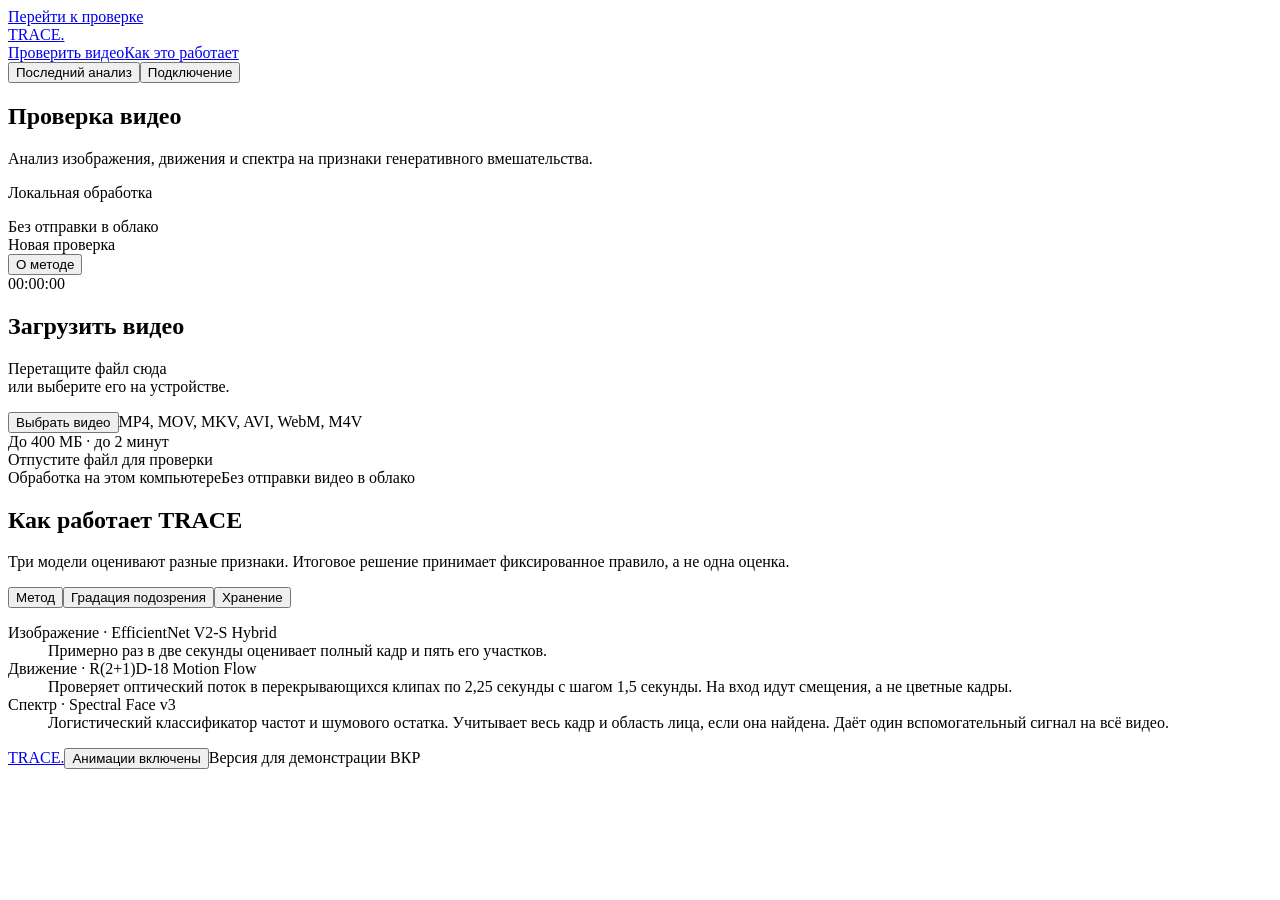
==== commit c6611046: "Fix spectral runtime, clarify model scores and refresh stale demo instances" ====
--- a/demo/web/index.html
+++ b/demo/web/index.html
@@ -8,13 +8,14 @@
   <title>TRACE — Проверка видео</title>
   <link rel="icon" href="/assets/favicon.svg" type="image/svg+xml">
   <link rel="preload" href="/assets/fonts/manrope.ttf" as="font" type="font/ttf" crossorigin>
-  <link rel="stylesheet" href="/assets/style.css?v=5">
+  <link rel="stylesheet" href="/assets/style.css?v=7">
   <link rel="stylesheet" href="/assets/vendor/lenis.css?v=1.3.27">
   <link rel="stylesheet" href="/assets/motion.css?v=3">
   <script defer src="/assets/vendor/lucide.min.js"></script>
   <script defer src="/assets/vendor/lenis.min.js?v=1.3.27"></script>
   <script defer src="/assets/motion.js?v=3"></script>
-  <script defer src="/assets/app.js?v=5"></script>
+  <script defer src="/assets/scores.js?v=1"></script>
+  <script defer src="/assets/app.js?v=7"></script>
 </head>
 <body data-state="empty">
   <a class="skip-link" href="#workspace">Перейти к проверке</a>
@@ -63,13 +64,19 @@
       <div class="details-content">
         <section class="inspector report-inspector" aria-labelledby="inspector-title">
           <div class="section-heading"><h3 id="inspector-title">Что видит модель</h3><span id="selected-time">—</span></div>
-          <div class="report-controls"><div class="segmented" role="group" aria-label="Модель анализа"><button data-view="spatial" class="selected" aria-pressed="true">Изображение</button><button data-view="temporal" aria-pressed="false">Движение</button><button data-view="spectral" aria-pressed="false">Спектр</button></div><label for="sample-picker">Отсчёт <select id="sample-picker"></select></label></div>
+          <div class="report-controls"><div class="segmented" role="group" aria-label="Модель анализа"><button data-view="spatial" class="selected" aria-pressed="true">Изображение</button><button data-view="temporal" aria-pressed="false">Движение</button><button data-view="spectral" aria-pressed="false">Спектр</button></div><label for="sample-picker"><span id="sample-picker-label">Кадр</span> <select id="sample-picker"></select></label></div>
+          <section id="score-reading" class="score-reading" data-level="missing" aria-label="Какой сигнал заметила модель">
+            <div class="reading-heading"><div><p id="reading-label">Сигнал выбранного кадра</p><div class="reading-number"><strong id="reading-value">—</strong><span id="reading-unit">из 100</span></div></div><span id="reading-level" class="reading-level">Нет оценки</span></div>
+            <div id="reading-meter" class="reading-track" role="img" aria-label="Шкала сигнала 0–100"><span id="reading-fill"></span><b id="reading-threshold" aria-hidden="true"></b></div>
+            <p id="reading-note" class="reading-note">Сила признаков, а не вероятность фейка.</p>
+            <details id="score-guide" class="score-guide"><summary><i data-lucide="circle-help" aria-hidden="true"></i><span id="score-guide-label">Как читать оценку</span><i data-lucide="chevron-down" aria-hidden="true"></i></summary><div id="score-guide-content"></div></details>
+          </section>
           <p id="sample-evidence" class="sample-evidence" hidden></p>
           <div class="report-visuals"><figure><div class="detail-image"><img id="detail-image" alt="" hidden><div id="detail-empty">Нет данных</div></div><figcaption id="detail-caption">Кадр</figcaption></figure><figure><div class="detail-image report-secondary"><img id="evidence-image" alt="" hidden><svg id="spectrum-chart" viewBox="0 0 400 200" role="img" aria-label="Энергия по частотам, дБ" hidden></svg><div id="evidence-empty">Нет данных</div></div><figcaption class="evidence-label"><span id="evidence-caption">Признаки</span><button id="view-alternate" class="text-button" type="button" aria-pressed="false" hidden></button></figcaption></figure></div>
           <p id="detail-description" class="detail-description">—</p><dl id="detail-stats" class="detail-values report-stats"></dl>
         </section>
 
-        <section class="evidence-section" aria-labelledby="evidence-title"><div class="section-heading"><h3 id="evidence-title">Следы во времени</h3><span id="sample-count">0 кадров</span></div><div id="filmstrip" class="filmstrip"></div><div class="chart-heading"><div class="legend"><span><b class="legend-spatial"></b>Изображение</span><span><b class="legend-motion"></b>Движение</span><span class="legend-threshold" id="threshold-label">Порог</span></div><span id="video-meta">—</span></div><div class="chart-wrap"><canvas id="score-chart" aria-label="Оценки моделей по времени" role="img"></canvas><span id="chart-empty">Оценки появятся после обработки</span></div><div class="time-axis"><span>00:00</span><span id="duration">—</span></div></section>
+        <section class="evidence-section" aria-labelledby="evidence-title"><div class="section-heading"><h3 id="evidence-title">Следы во времени</h3><span id="sample-count">0 кадров</span></div><div id="filmstrip" class="filmstrip"></div><div class="chart-heading"><div class="legend"><span><b class="legend-spatial"></b>Изображение</span><span><b class="legend-motion"></b>Движение</span><span class="legend-threshold" id="threshold-label">Порог</span></div><span id="video-meta">—</span></div><div class="chart-wrap"><canvas id="score-chart" aria-label="Оценки моделей по времени" role="img"></canvas><span id="chart-empty">Оценки появятся после обработки</span></div><p class="chart-scale-note">Сила сигнала по вертикали: от 0 до 100. Пунктир отмечает порог сильного сигнала.</p><div class="time-axis"><span>00:00</span><span id="duration">—</span></div></section>
 
         <section class="fragments-section" aria-labelledby="fragments-title"><div class="section-heading"><h3 id="fragments-title">Интервалы для проверки</h3><span id="segment-count" class="count">0</span></div><div id="segments" class="segments"></div></section>
       </div>
@@ -79,8 +86,8 @@
       <div class="method-intro"><h2 id="method-title">Как работает TRACE</h2><p>Три модели оценивают разные признаки. Итоговое решение принимает фиксированное правило, а не одна оценка.</p></div>
       <div class="method-explanations">
         <div class="method-tabs segmented" role="tablist" aria-label="О сервисе"><button id="tab-method" data-info-tab role="tab" aria-controls="info-method" aria-selected="true" class="selected">Метод</button><button id="tab-levels" data-info-tab role="tab" aria-controls="info-levels" aria-selected="false" tabindex="-1">Градация подозрения</button><button id="tab-data" data-info-tab role="tab" aria-controls="info-data" aria-selected="false" tabindex="-1">Хранение</button></div>
-        <div id="info-method" class="method-panel" role="tabpanel" aria-labelledby="tab-method" tabindex="0"><dl><dt>Изображение · EfficientNet V2-S Hybrid</dt><dd>Примерно раз в две секунды оценивает полный кадр и пять его участков.</dd><dt>Движение · R(2+1)D-18 Motion Flow</dt><dd>Проверяет оптический поток в перекрывающихся клипах по 2,25 секунды с шагом 1,5 секунды. На вход идут смещения, а не цветные кадры.</dd><dt>Спектр · Spectral Face v3</dt><dd>Логистический классификатор частот и шумового остатка. Учитывает весь кадр и область лица, если она найдена. Даёт один вспомогательный балл на видео.</dd></dl></div>
-        <div id="info-levels" class="method-panel" role="tabpanel" aria-labelledby="tab-levels" tabindex="0" hidden><dl><dt>Высокое подозрение</dt><dd>Изображение и движение набрали не меньше 0,65, и зоны сигнала пересеклись хотя бы на 0,5 секунды.</dd><dt>Нужна дополнительная проверка</dt><dd>Есть отдельный или повторяющийся сигнал одной модели, оценки расходятся, сигнал повышен либо движение оценено не полностью.</dd><dt>Явных признаков не найдено</dt><dd>Движение оценено полностью и на проверенных отсчётах не сработало ни одно правило тревоги. Это не подтверждает подлинность.</dd></dl><p>Общий балл не является вероятностью. Веса при наличии всех трёх веток: изображение 63%, движение 27%, спектр 10%. Один высокий общий балл не заменяет совпадение по времени.</p></div>
+        <div id="info-method" class="method-panel" role="tabpanel" aria-labelledby="tab-method" tabindex="0"><dl><dt>Изображение · EfficientNet V2-S Hybrid</dt><dd>Примерно раз в две секунды оценивает полный кадр и пять его участков.</dd><dt>Движение · R(2+1)D-18 Motion Flow</dt><dd>Проверяет оптический поток в перекрывающихся клипах по 2,25 секунды с шагом 1,5 секунды. На вход идут смещения, а не цветные кадры.</dd><dt>Спектр · Spectral Face v3</dt><dd>Логистический классификатор частот и шумового остатка. Учитывает весь кадр и область лица, если она найдена. Даёт один вспомогательный сигнал на всё видео.</dd></dl></div>
+        <div id="info-levels" class="method-panel" role="tabpanel" aria-labelledby="tab-levels" tabindex="0" hidden><dl><dt>Высокое подозрение</dt><dd>Изображение и движение набрали не меньше 65 из 100, и зоны сигнала пересеклись хотя бы на 0,5 секунды.</dd><dt>Нужна дополнительная проверка</dt><dd>Есть отдельный или повторяющийся сигнал одной модели, оценки расходятся, сигнал повышен либо движение оценено не полностью.</dd><dt>Явных признаков не найдено</dt><dd>Движение оценено полностью и на проверенных отсчётах не сработало ни одно правило тревоги. Это не подтверждает подлинность.</dd></dl><p>Сводный индекс на шкале 0–100 не является вероятностью фейка. Веса при наличии всех трёх веток: изображение 63%, движение 27%, спектр 10%. Один высокий сводный индекс не заменяет совпадение по времени.</p></div>
         <div id="info-data" class="method-panel" role="tabpanel" aria-labelledby="tab-data" tabindex="0" hidden><p>Видео, извлечённые кадры и отчёты сохраняются на этом компьютере в папке <code>demo_runtime</code> и не удаляются автоматически. Для анализа не нужны сеть и внешние сервисы.</p><p>TRACE не проверяет звук или происхождение файла. Короткие вставки могут не попасть в выборку кадров; подсвеченная область не является маской подмены.</p></div>
       </div>
     </section>
